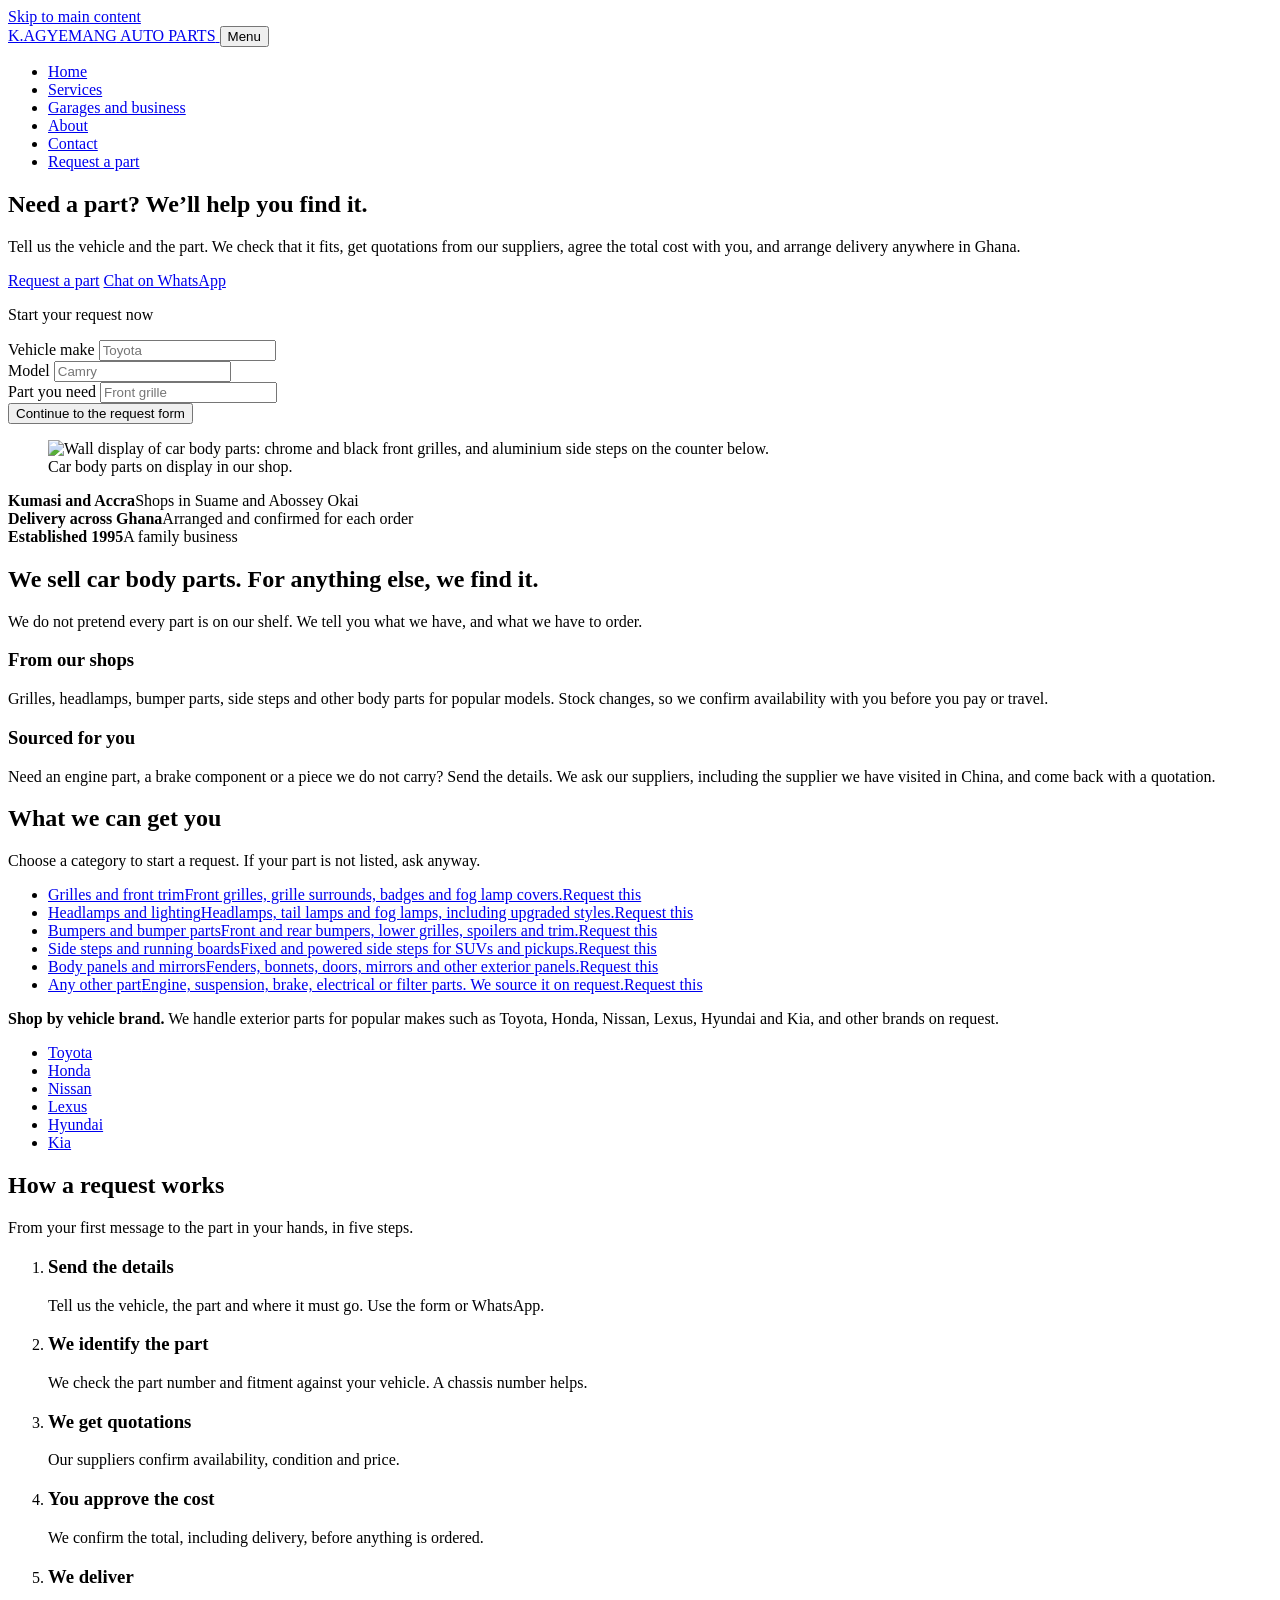
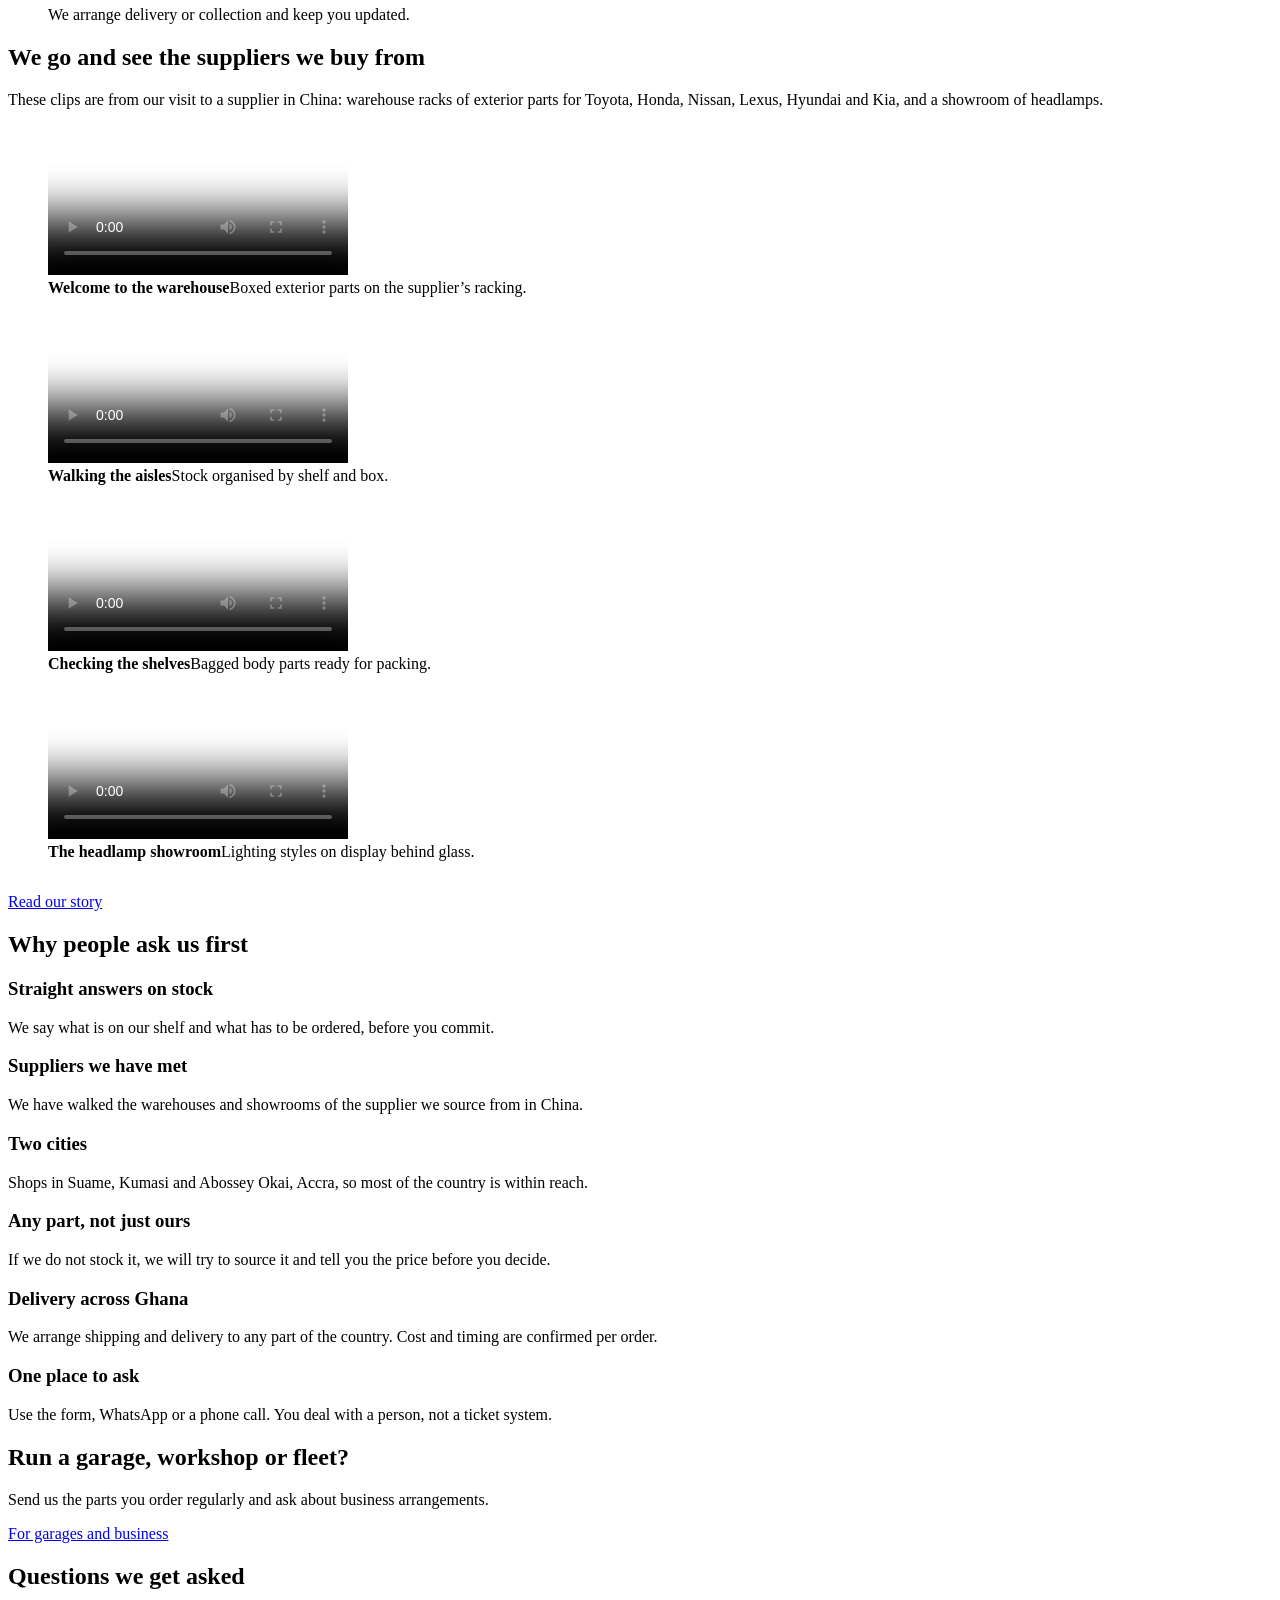
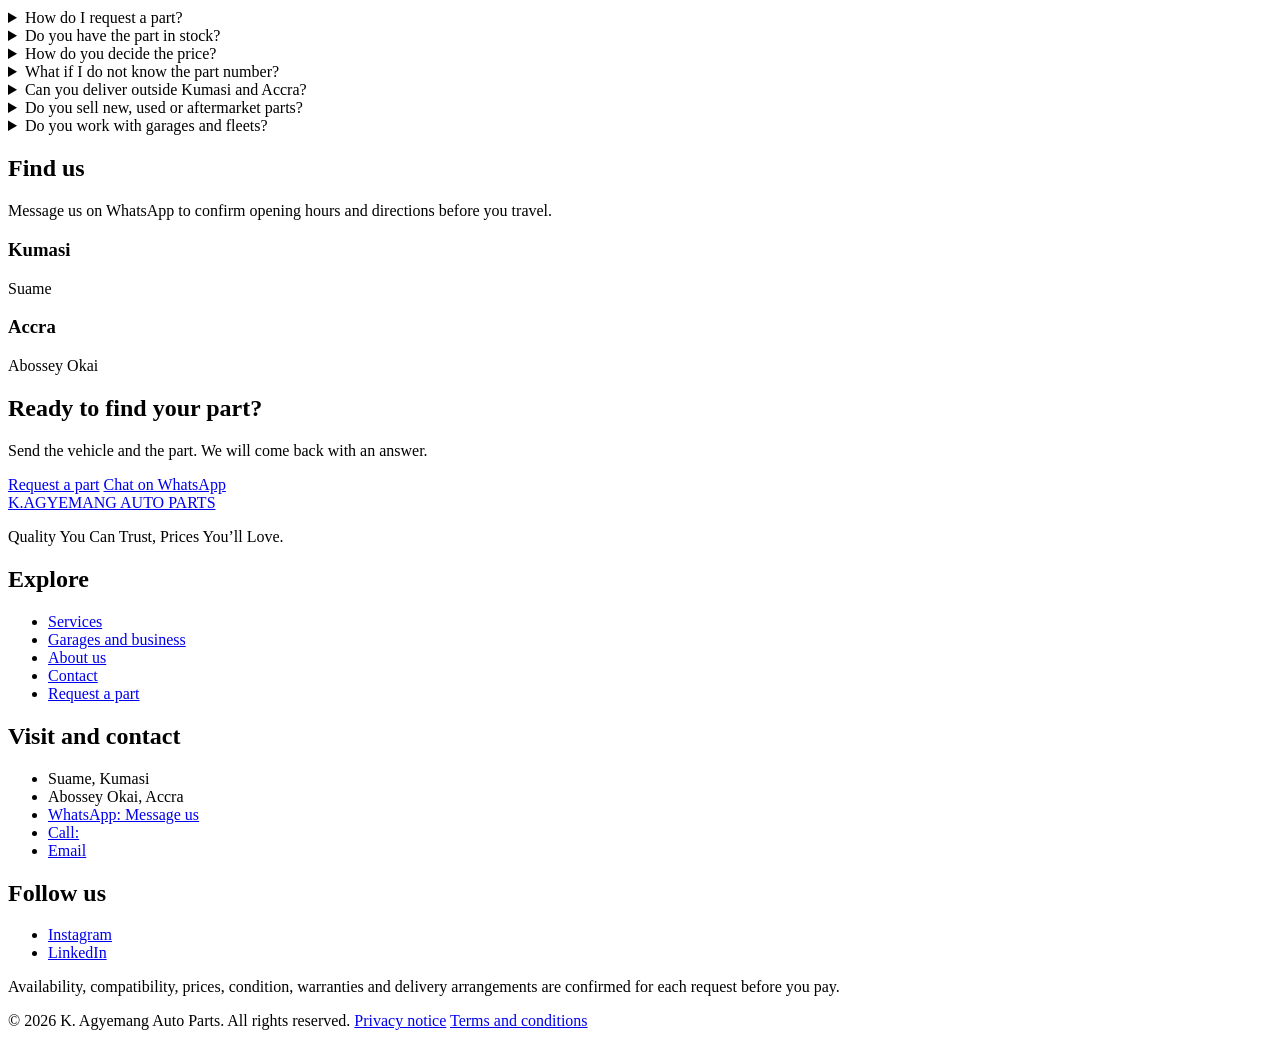
==== index.html @ fbd70027 "Add files via upload" ====
<!doctype html>
<html lang="en">
<head>
  <meta charset="utf-8">
  <meta name="viewport" content="width=device-width, initial-scale=1">
  <title>K. Agyemang Auto Parts | Car body parts and parts sourcing in Ghana</title>
  <meta name="description" content="Need a car part in Ghana? K. Agyemang Auto Parts sells car body parts in Kumasi and Accra and sources any other part on request, with delivery across Ghana.">
  <meta name="theme-color" content="#000000">
  <link rel="icon" href="assets/images/favicon.svg" type="image/svg+xml">

  <!-- Social sharing (Open Graph). After publishing, replace davidagyemang
       (or your own domain) in the two URLs below. See README.md. -->
  <meta property="og:type" content="website">
  <meta property="og:site_name" content="K. Agyemang Auto Parts">
  <meta property="og:title" content="K. Agyemang Auto Parts | Car body parts and parts sourcing in Ghana">
  <meta property="og:description" content="Need a car part in Ghana? K. Agyemang Auto Parts sells car body parts in Kumasi and Accra and sources any other part on request, with delivery across Ghana.">
  <meta property="og:image" content="https://davidagyemang.github.io/k-agyemang-auto-parts/assets/images/og-image.jpg">
  <meta property="og:url" content="https://davidagyemang.github.io/k-agyemang-auto-parts/index.html">
  <meta name="twitter:card" content="summary_large_image">

  <link rel="preload" href="assets/fonts/heros-cn-bold.woff" as="font" type="font/woff" crossorigin>
  <link rel="stylesheet" href="css/style.css">
  <script type="application/ld+json">
{
  "@context": "https://schema.org",
  "@type": "AutoPartsStore",
  "name": "K. Agyemang Auto Parts",
  "slogan": "Quality You Can Trust, Prices You\u2019ll Love.",
  "description": "Family-run car body parts business in Ghana that also sources other automotive parts on request.",
  "telephone": "+233535513355",
  "areaServed": {
    "@type": "Country",
    "name": "Ghana"
  },
  "location": [
    {
      "@type": "Place",
      "name": "Suame, Kumasi",
      "address": {
        "@type": "PostalAddress",
        "addressLocality": "Kumasi",
        "addressCountry": "GH"
      }
    },
    {
      "@type": "Place",
      "name": "Abossey Okai, Accra",
      "address": {
        "@type": "PostalAddress",
        "addressLocality": "Accra",
        "addressCountry": "GH"
      }
    }
  ],
  "sameAs": [
    "https://www.instagram.com/k.agyemangautoparts/"
  ]
}
  </script>
</head>
<body>
<a class="skip-link" href="#main">Skip to main content</a>
<header class="site-header">
  <div class="container header-inner">
    <a class="brand" href="index.html" aria-label="K. Agyemang Auto Parts, home">
      <span class="brand-name">K.AGYEMANG</span>
      <span class="brand-sub">AUTO PARTS</span>
    </a>
    <button class="nav-toggle" type="button" aria-expanded="false" aria-controls="site-nav">Menu</button>
    <nav class="site-nav" id="site-nav" aria-label="Main">
      <ul>
          <li><a href="index.html" aria-current="page">Home</a></li>
          <li><a href="services.html">Services</a></li>
          <li><a href="garages.html">Garages and business</a></li>
          <li><a href="about.html">About</a></li>
          <li><a href="contact.html">Contact</a></li>
          <li><a class="nav-cta" href="request.html">Request a part</a></li>
      </ul>
    </nav>
  </div>
</header>
<main id="main">
    <section class="hero" aria-labelledby="hero-title">
      <div class="container hero-grid">
        <div>
          <h1 id="hero-title">
            <span class="hero-line"><span>Need a part?</span></span>
            <span class="hero-line"><span>We&rsquo;ll help</span></span>
            <span class="hero-line"><span>you find it.</span></span>
          </h1>
          <p class="hero-lead">Tell us the vehicle and the part. We check that it fits, get quotations from our suppliers, agree the total cost with you, and arrange delivery anywhere in Ghana.</p>
          <div class="btn-row">
            <a class="btn btn--red" href="request.html">Request a part</a>
            <a class="btn btn--outline-light" data-wa href="contact.html">Chat on WhatsApp</a>
          </div>

          <form class="finder" id="finder-form" aria-labelledby="finder-title">
            <p class="finder-title" id="finder-title">Start your request now</p>
            <div class="finder-grid">
              <div class="field">
                <label for="f-make">Vehicle make</label>
                <input id="f-make" name="make" type="text" list="brands" placeholder="Toyota" autocomplete="off">
              </div>
              <div class="field">
                <label for="f-model">Model</label>
                <input id="f-model" name="model" type="text" placeholder="Camry" autocomplete="off">
              </div>
              <div class="field">
                <label for="f-part">Part you need</label>
                <input id="f-part" name="part" type="text" placeholder="Front grille" autocomplete="off">
              </div>
            </div>
            <datalist id="brands"><option value="Toyota"><option value="Honda"><option value="Nissan"><option value="Lexus"><option value="Hyundai"><option value="Kia"><option value="Mazda"><option value="Mitsubishi"><option value="Suzuki"><option value="Ford"><option value="Volkswagen"><option value="Mercedes-Benz"><option value="BMW"><option value="Peugeot"><option value="Isuzu"><option value="Land Rover"><option value="BYD"></datalist>
            <button class="btn btn--red" type="submit">Continue to the request form</button>
          </form>
        </div>

        <figure class="hero-photo">
          <img src="assets/images/showroom-body-parts.jpg" width="1100" height="1467" alt="Wall display of car body parts: chrome and black front grilles, and aluminium side steps on the counter below.">
          <figcaption>Car body parts on display in our shop.</figcaption>
        </figure>
      </div>
    </section>

    <section class="facts" aria-label="Key facts">
      <div class="container facts-grid">
        <div class="fact"><strong>Kumasi and Accra</strong><span>Shops in Suame and Abossey Okai</span></div>
        <div class="fact"><strong>Delivery across Ghana</strong><span>Arranged and confirmed for each order</span></div>
        <div class="fact"><strong>Established 1995</strong><span>A family business</span></div>
      </div>
    </section>

    <section class="section section--light" aria-labelledby="intro-title">
      <div class="container">
        <div class="section-head">
          <h2 id="intro-title">We sell car body parts. For anything else, we find it.</h2>
          <p>We do not pretend every part is on our shelf. We tell you what we have, and what we have to order.</p>
        </div>
        <div class="paths">
          <div class="path">
            <h3>From our shops</h3>
            <p>Grilles, headlamps, bumper parts, side steps and other body parts for popular models. Stock changes, so we confirm availability with you before you pay or travel.</p>
          </div>
          <div class="path path--sourced">
            <h3>Sourced for you</h3>
            <p>Need an engine part, a brake component or a piece we do not carry? Send the details. We ask our suppliers, including the supplier we have visited in China, and come back with a quotation.</p>
          </div>
        </div>
      </div>
    </section>

    <section class="section section--mist" aria-labelledby="parts-title">
      <div class="container">
        <div class="section-head">
          <h2 id="parts-title">What we can get you</h2>
          <p>Choose a category to start a request. If your part is not listed, ask anyway.</p>
        </div>
        <ul class="index">
          <li><a class="index-row" href="request.html?part=Grille#request-form"><span class="index-name">Grilles and front trim</span><span class="index-detail">Front grilles, grille surrounds, badges and fog lamp covers.</span><span class="index-action">Request this</span></a></li>
          <li><a class="index-row" href="request.html?part=Headlamp#request-form"><span class="index-name">Headlamps and lighting</span><span class="index-detail">Headlamps, tail lamps and fog lamps, including upgraded styles.</span><span class="index-action">Request this</span></a></li>
          <li><a class="index-row" href="request.html?part=Bumper#request-form"><span class="index-name">Bumpers and bumper parts</span><span class="index-detail">Front and rear bumpers, lower grilles, spoilers and trim.</span><span class="index-action">Request this</span></a></li>
          <li><a class="index-row" href="request.html?part=Side%20steps#request-form"><span class="index-name">Side steps and running boards</span><span class="index-detail">Fixed and powered side steps for SUVs and pickups.</span><span class="index-action">Request this</span></a></li>
          <li><a class="index-row" href="request.html?part=Body%20panel#request-form"><span class="index-name">Body panels and mirrors</span><span class="index-detail">Fenders, bonnets, doors, mirrors and other exterior panels.</span><span class="index-action">Request this</span></a></li>
          <li><a class="index-row" href="request.html?part=Other%20part#request-form"><span class="index-name">Any other part</span><span class="index-detail">Engine, suspension, brake, electrical or filter parts. We source it on request.</span><span class="index-action">Request this</span></a></li>
        </ul>
        <div class="brand-line">
          <p><strong>Shop by vehicle brand.</strong> We handle exterior parts for popular makes such as Toyota, Honda, Nissan, Lexus, Hyundai and Kia, and other brands on request.</p>
          <ul class="chip-list" aria-label="Vehicle brands">
          <li><a href="request.html?make=Toyota#request-form">Toyota</a></li>
          <li><a href="request.html?make=Honda#request-form">Honda</a></li>
          <li><a href="request.html?make=Nissan#request-form">Nissan</a></li>
          <li><a href="request.html?make=Lexus#request-form">Lexus</a></li>
          <li><a href="request.html?make=Hyundai#request-form">Hyundai</a></li>
          <li><a href="request.html?make=Kia#request-form">Kia</a></li>
          </ul>
        </div>
      </div>
    </section>

    <section class="section section--light" aria-labelledby="process-title">
      <div class="container">
        <div class="section-head">
          <h2 id="process-title">How a request works</h2>
          <p>From your first message to the part in your hands, in five steps.</p>
        </div>
        <ol class="steps">
          <li class="step"><h3>Send the details</h3><p>Tell us the vehicle, the part and where it must go. Use the form or WhatsApp.</p></li>
          <li class="step"><h3>We identify the part</h3><p>We check the part number and fitment against your vehicle. A chassis number helps.</p></li>
          <li class="step"><h3>We get quotations</h3><p>Our suppliers confirm availability, condition and price.</p></li>
          <li class="step"><h3>You approve the cost</h3><p>We confirm the total, including delivery, before anything is ordered.</p></li>
          <li class="step"><h3>We deliver</h3><p>We arrange delivery or collection and keep you updated.</p></li>
        </ol>
      </div>
    </section>

    <section class="section section--dark" aria-labelledby="visit-title">
      <div class="container">
        <div class="section-head">
          <h2 id="visit-title">We go and see the suppliers we buy from</h2>
          <p>These clips are from our visit to a supplier in China: warehouse racks of exterior parts for Toyota, Honda, Nissan, Lexus, Hyundai and Kia, and a showroom of headlamps.</p>
        </div>
        <div class="video-grid">
          <figure class="media-figure">
            <video controls preload="metadata" playsinline poster="assets/images/poster-supplier-visit-1.jpg">
              <source src="assets/video/supplier-visit-1.mp4" type="video/mp4">
              Your browser cannot play this video. <a href="assets/video/supplier-visit-1.mp4">Download it here.</a>
            </video>
            <figcaption><strong>Welcome to the warehouse</strong>Boxed exterior parts on the supplier&rsquo;s racking.</figcaption>
          </figure>
          <figure class="media-figure">
            <video controls preload="metadata" playsinline poster="assets/images/poster-supplier-visit-2.jpg">
              <source src="assets/video/supplier-visit-2.mp4" type="video/mp4">
              Your browser cannot play this video. <a href="assets/video/supplier-visit-2.mp4">Download it here.</a>
            </video>
            <figcaption><strong>Walking the aisles</strong>Stock organised by shelf and box.</figcaption>
          </figure>
          <figure class="media-figure">
            <video controls preload="metadata" playsinline poster="assets/images/poster-supplier-visit-3.jpg">
              <source src="assets/video/supplier-visit-3.mp4" type="video/mp4">
              Your browser cannot play this video. <a href="assets/video/supplier-visit-3.mp4">Download it here.</a>
            </video>
            <figcaption><strong>Checking the shelves</strong>Bagged body parts ready for packing.</figcaption>
          </figure>
          <figure class="media-figure">
            <video controls preload="metadata" playsinline poster="assets/images/poster-supplier-visit-4.jpg">
              <source src="assets/video/supplier-visit-4.mp4" type="video/mp4">
              Your browser cannot play this video. <a href="assets/video/supplier-visit-4.mp4">Download it here.</a>
            </video>
            <figcaption><strong>The headlamp showroom</strong>Lighting styles on display behind glass.</figcaption>
          </figure>
        </div>
        <p style="margin-top:2rem"><a class="btn btn--outline-light" href="about.html">Read our story</a></p>
      </div>
    </section>

    <section class="section section--light" aria-labelledby="why-title">
      <div class="container">
        <div class="section-head">
          <h2 id="why-title">Why people ask us first</h2>
        </div>
        <div class="benefits">
          <div class="benefit"><h3>Straight answers on stock</h3><p>We say what is on our shelf and what has to be ordered, before you commit.</p></div>
          <div class="benefit"><h3>Suppliers we have met</h3><p>We have walked the warehouses and showrooms of the supplier we source from in China.</p></div>
          <div class="benefit"><h3>Two cities</h3><p>Shops in Suame, Kumasi and Abossey Okai, Accra, so most of the country is within reach.</p></div>
          <div class="benefit"><h3>Any part, not just ours</h3><p>If we do not stock it, we will try to source it and tell you the price before you decide.</p></div>
          <div class="benefit"><h3>Delivery across Ghana</h3><p>We arrange shipping and delivery to any part of the country. Cost and timing are confirmed per order.</p></div>
          <div class="benefit"><h3>One place to ask</h3><p>Use the form, WhatsApp or a phone call. You deal with a person, not a ticket system.</p></div>
        </div>
      </div>
    </section>

    <section class="band" aria-labelledby="biz-title">
      <div class="container band-inner">
        <div>
          <h2 id="biz-title">Run a garage, workshop or fleet?</h2>
          <p>Send us the parts you order regularly and ask about business arrangements.</p>
        </div>
        <div class="btn-row">
          <a class="btn btn--dark" href="garages.html">For garages and business</a>
        </div>
      </div>
    </section>

    <section class="section section--light" aria-labelledby="faq-title">
      <div class="container">
        <div class="section-head">
          <h2 id="faq-title">Questions we get asked</h2>
        </div>
        <div class="faq">
          <details>
            <summary>How do I request a part?</summary>
            <p>Fill in the <a href="request.html">request form</a> and we open WhatsApp for you with your details filled in. You can also message or call us directly. Photos of the part and your vehicle help a lot.</p>
          </details>
          <details>
            <summary>Do you have the part in stock?</summary>
            <p>Some body parts are on display in our shops. Stock changes, so we confirm availability for your request. If we do not have it, we ask our suppliers and tell you how long it will take.</p>
          </details>
          <details>
            <summary>How do you decide the price?</summary>
            <p>We get a quotation from the supplier, add our costs and delivery, and tell you the total. The price, the condition of the part and any warranty are confirmed with you before you pay.</p>
          </details>
          <details>
            <summary>What if I do not know the part number?</summary>
            <p>That is common. Send photos of the old part and your vehicle, and the chassis number if you have it. We will work out the part and check that it fits.</p>
          </details>
          <details>
            <summary>Can you deliver outside Kumasi and Accra?</summary>
            <p>Yes. We arrange shipping and delivery to all parts of Ghana. Cost and timing depend on the part and the location, and we confirm them for each order.</p>
          </details>
          <details>
            <summary>Do you sell new, used or aftermarket parts?</summary>
            <p>It depends on the part and the supplier. Tell us what you prefer on the request form. We will say clearly what each quotation is, so you can compare.</p>
          </details>
          <details>
            <summary>Do you work with garages and fleets?</summary>
            <p>Yes. See <a href="garages.html">garages and business customers</a> to send a regular parts list and ask about arrangements.</p>
          </details>
        </div>
      </div>
    </section>

    <section class="section section--mist" aria-labelledby="loc-title">
      <div class="container">
        <div class="section-head">
          <h2 id="loc-title">Find us</h2>
          <p>Message us on WhatsApp to confirm opening hours and directions before you travel.</p>
        </div>
        <div class="paths">
          <div class="path"><h3>Kumasi</h3><p>Suame</p></div>
          <div class="path path--sourced"><h3>Accra</h3><p>Abossey Okai</p></div>
        </div>
      </div>
    </section>

    <section class="band" aria-labelledby="band-title">
      <div class="container band-inner">
        <div>
          <h2 id="band-title">Ready to find your part?</h2>
          <p>Send the vehicle and the part. We will come back with an answer.</p>
        </div>
        <div class="btn-row">
          <a class="btn btn--dark" href="request.html">Request a part</a>
          <a class="btn btn--outline-light" data-wa href="contact.html">Chat on WhatsApp</a>
        </div>
      </div>
    </section>
</main>
<footer class="site-footer">
  <div class="container">
    <div class="footer-grid">
      <div>
        <a class="brand" href="index.html" aria-label="K. Agyemang Auto Parts, home">
          <span class="brand-name">K.AGYEMANG</span>
          <span class="brand-sub">AUTO PARTS</span>
        </a>
        <p class="footer-tagline">Quality You Can Trust, Prices You&rsquo;ll Love.</p>
      </div>
      <div>
        <h2>Explore</h2>
        <ul>
          <li><a href="services.html">Services</a></li>
          <li><a href="garages.html">Garages and business</a></li>
          <li><a href="about.html">About us</a></li>
          <li><a href="contact.html">Contact</a></li>
          <li><a href="request.html">Request a part</a></li>
        </ul>
      </div>
      <div>
        <h2>Visit and contact</h2>
        <ul>
          <li>Suame, Kumasi</li>
          <li>Abossey Okai, Accra</li>
          <li><a data-wa href="contact.html">WhatsApp: <span data-text="whatsappDisplay">Message us</span></a></li>
          <li><a data-tel href="contact.html">Call: <span data-text="phoneDisplay"></span></a></li>
          <li data-requires="email"><a data-email data-fill href="contact.html">Email</a></li>
        </ul>
      </div>
      <div>
        <h2>Follow us</h2>
        <ul>
          <li><a data-social="instagram" href="contact.html">Instagram</a></li>
          <li><a data-social="linkedin" href="contact.html">LinkedIn</a></li>
        </ul>
      </div>
    </div>
    <div class="footer-base">
      <p>Availability, compatibility, prices, condition, warranties and delivery arrangements are confirmed for each request before you pay.</p>
      <div class="footer-legal">
        <span>&copy; <span data-year>2026</span> K. Agyemang Auto Parts. All rights reserved.</span>
        <a href="privacy.html">Privacy notice</a>
        <a href="terms.html">Terms and conditions</a>
      </div>
    </div>
  </div>
</footer>
<script src="js/config.js"></script>
<script src="js/main.js"></script>
</body>
</html>
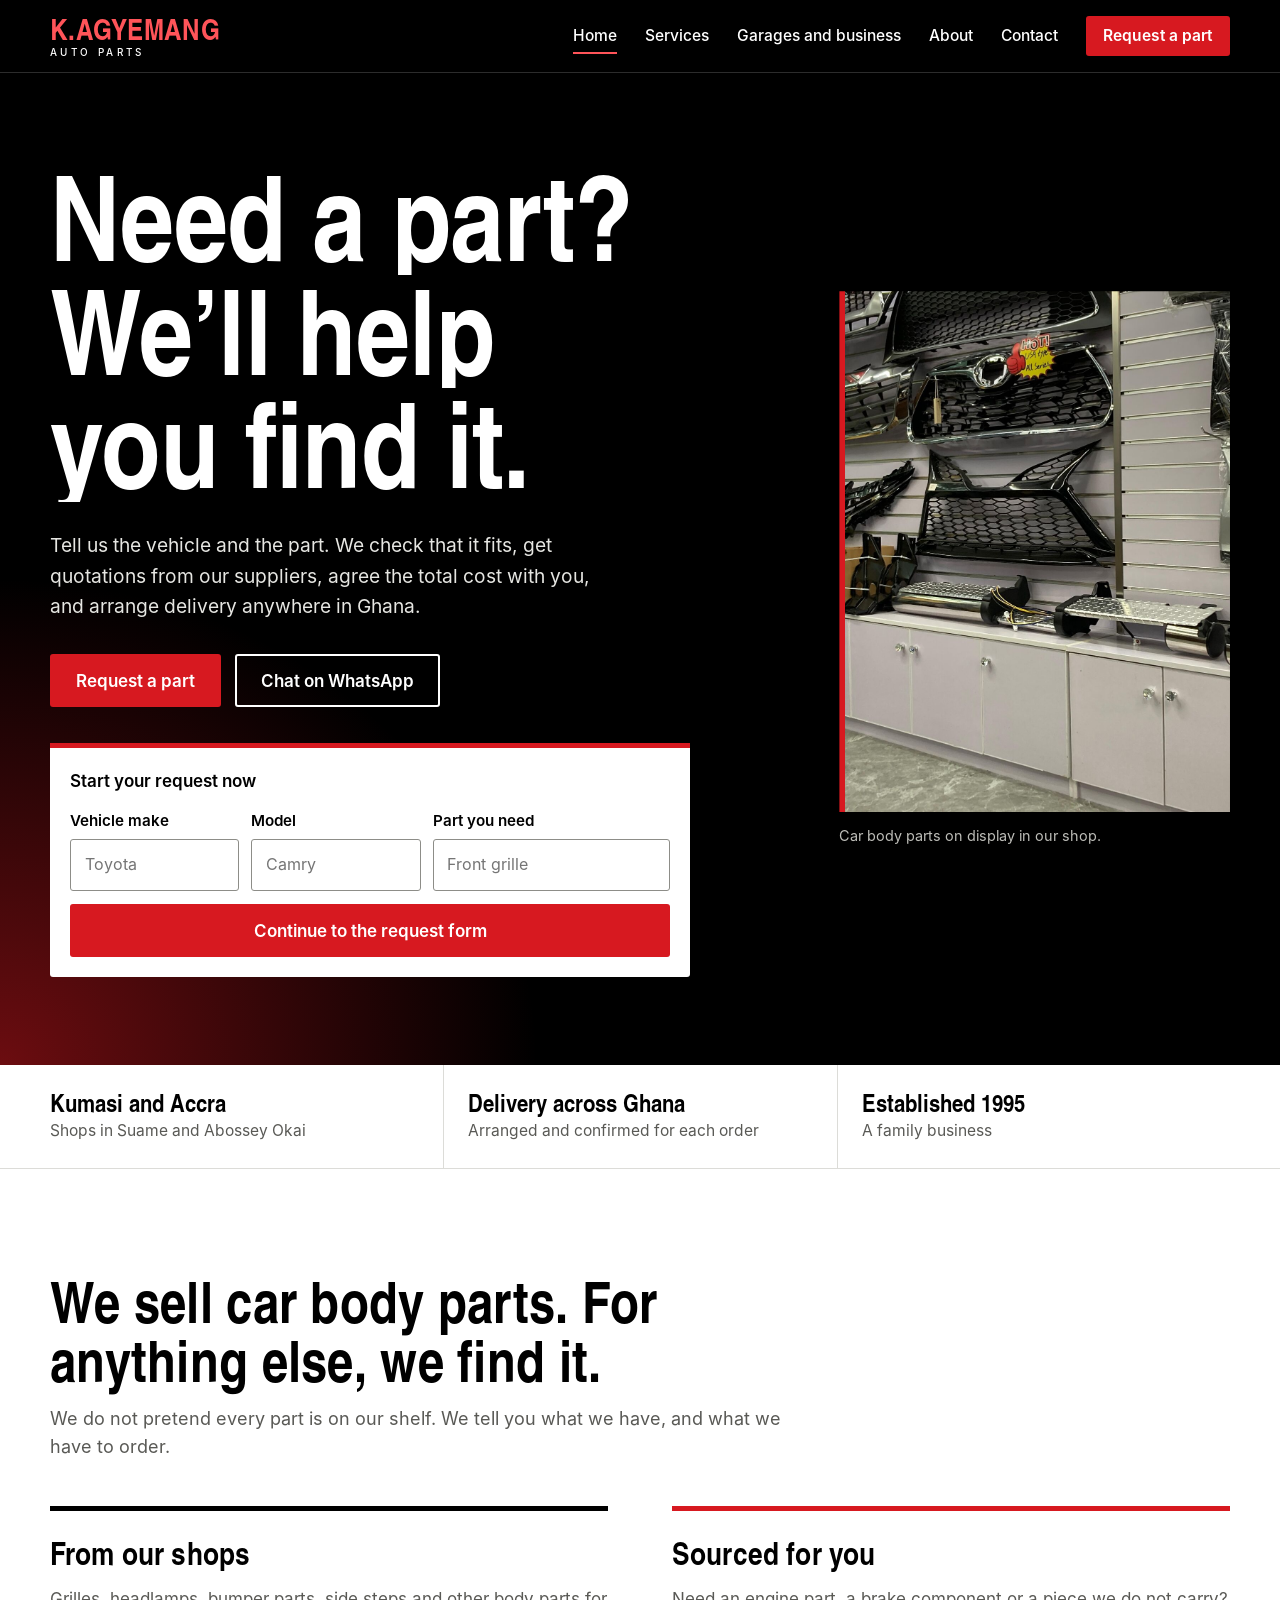
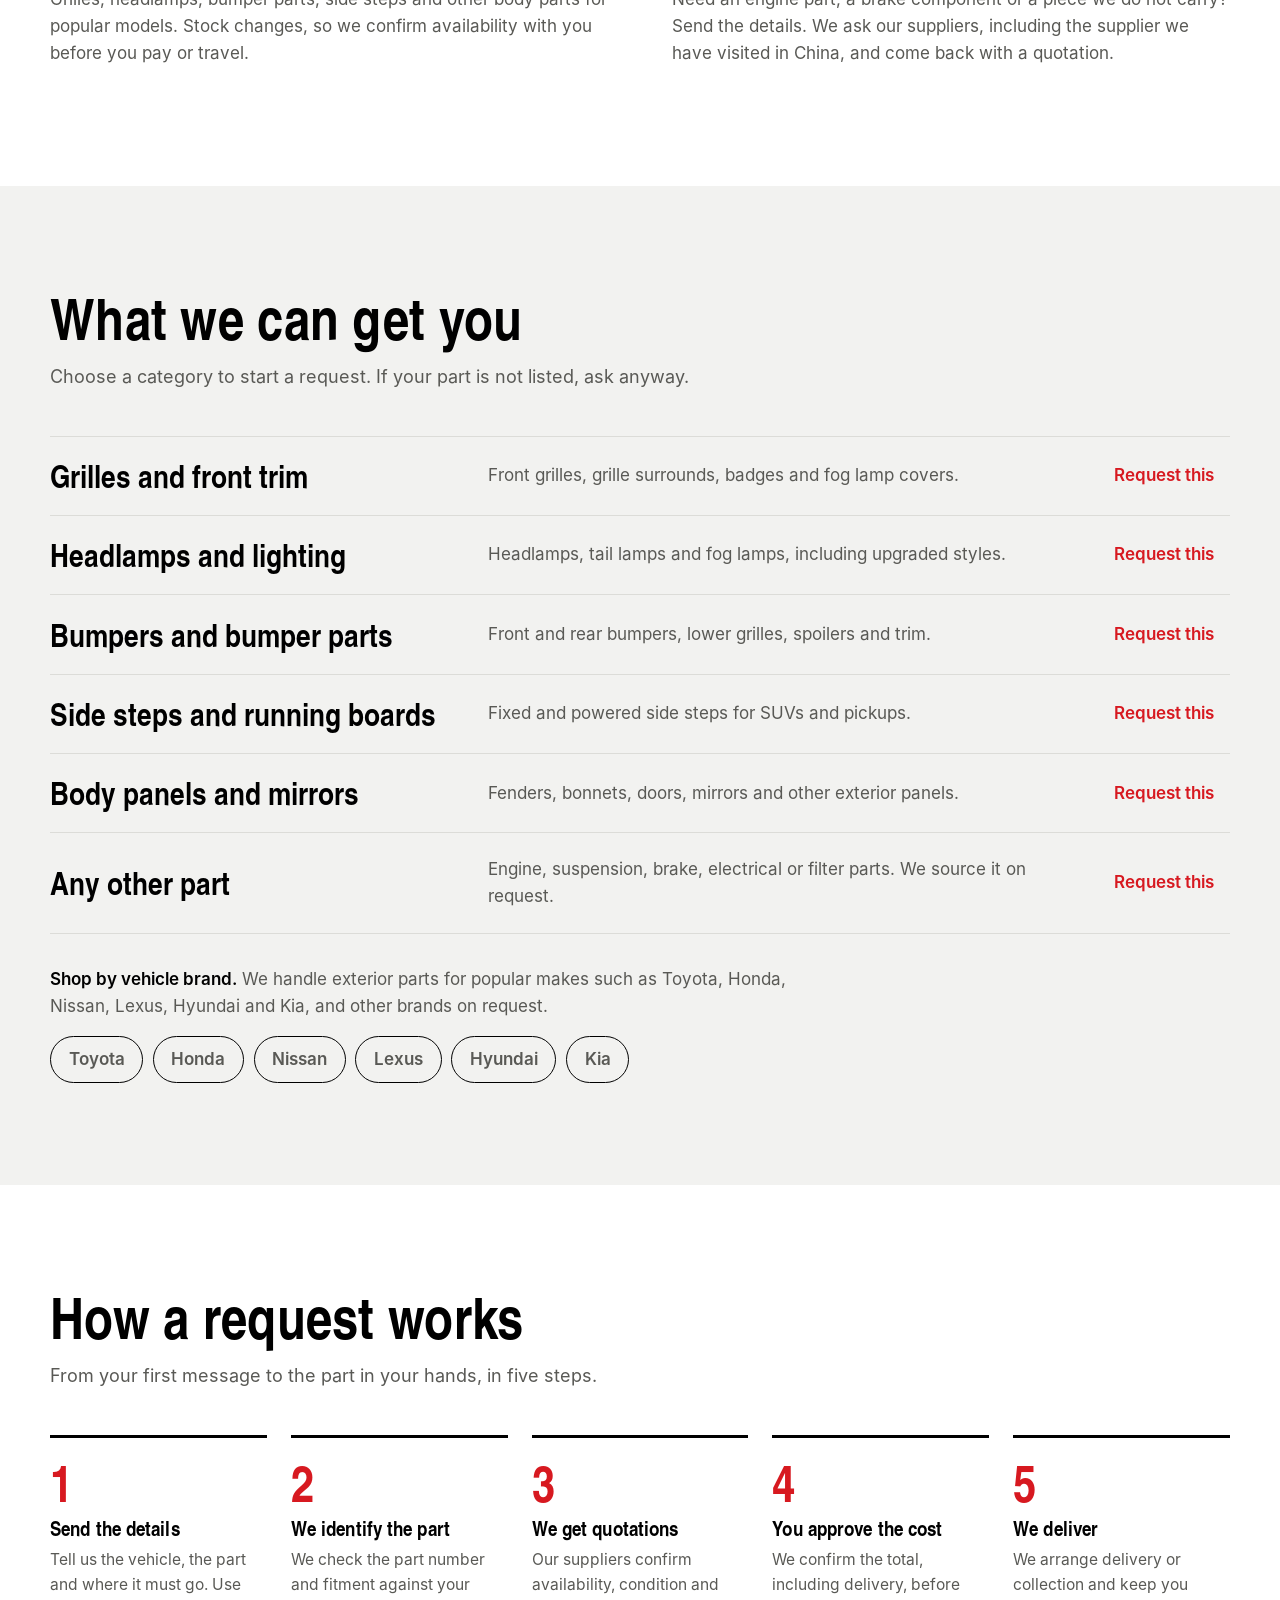
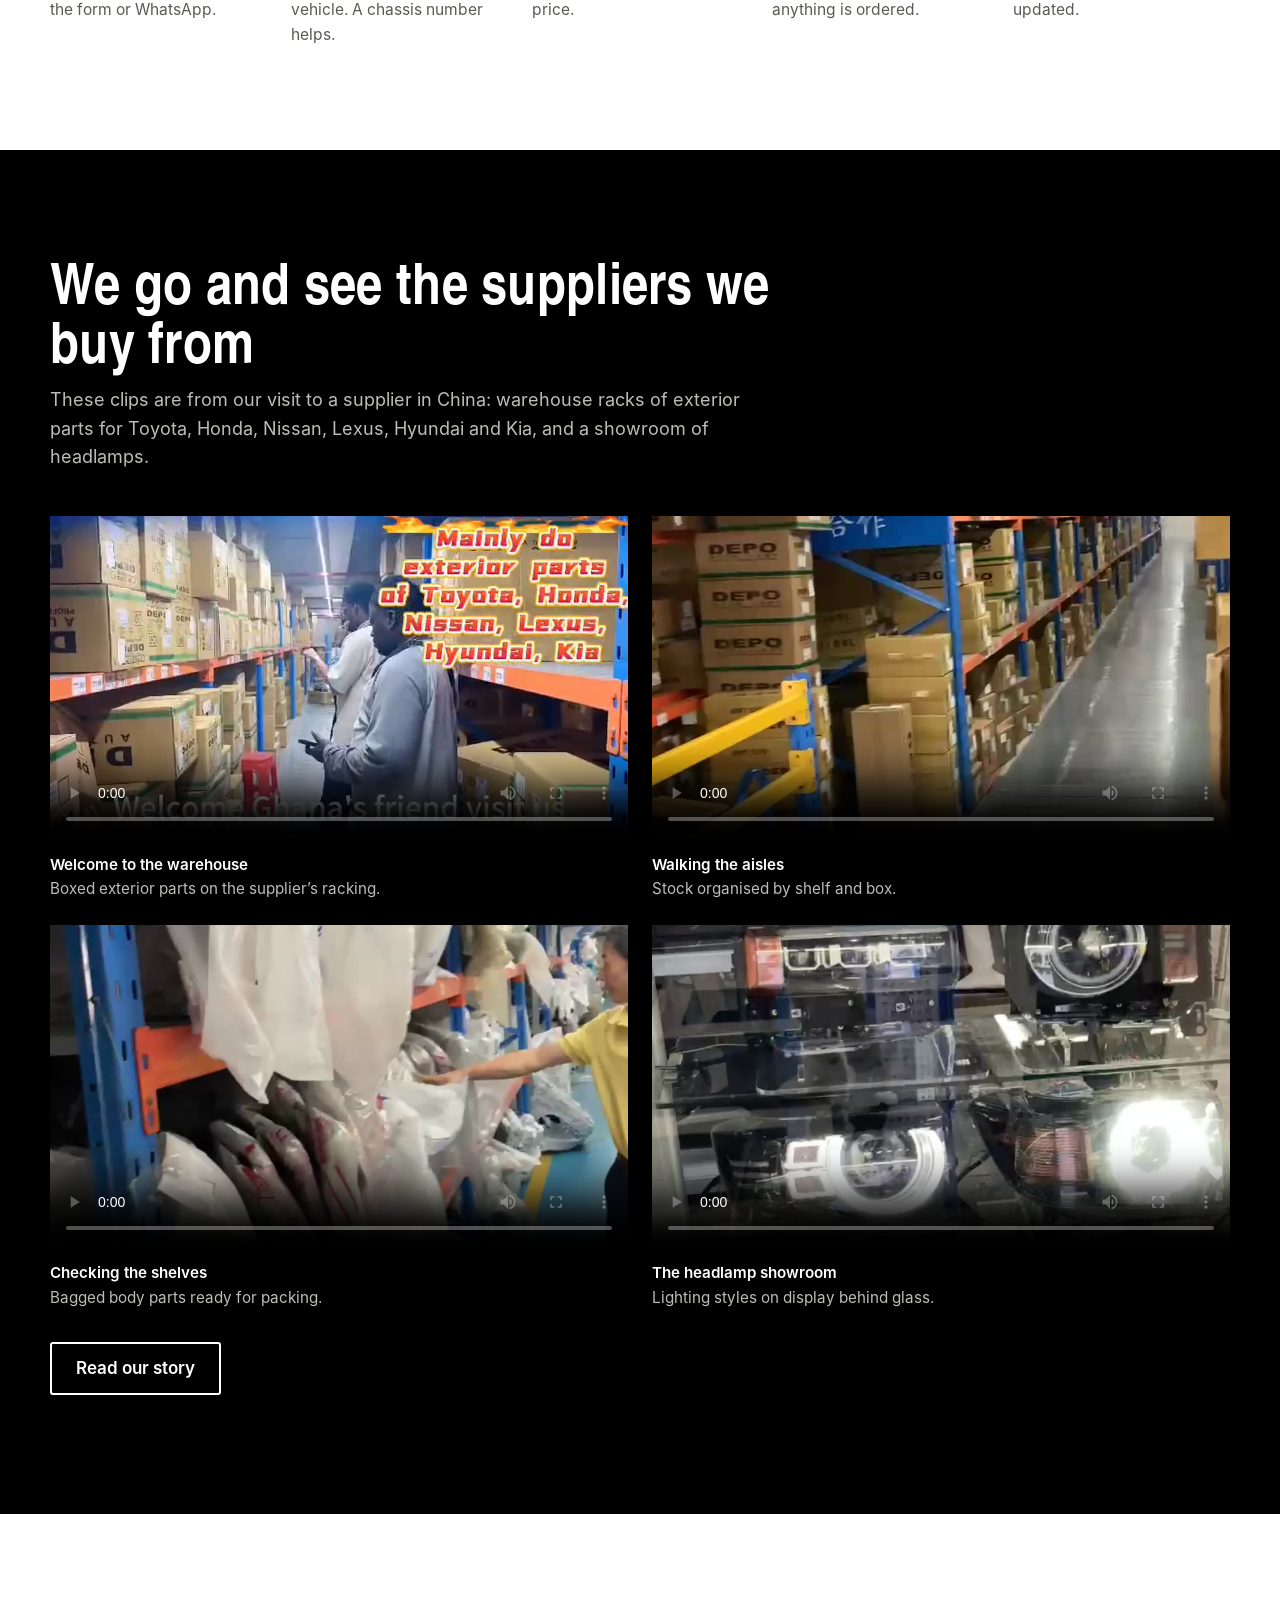
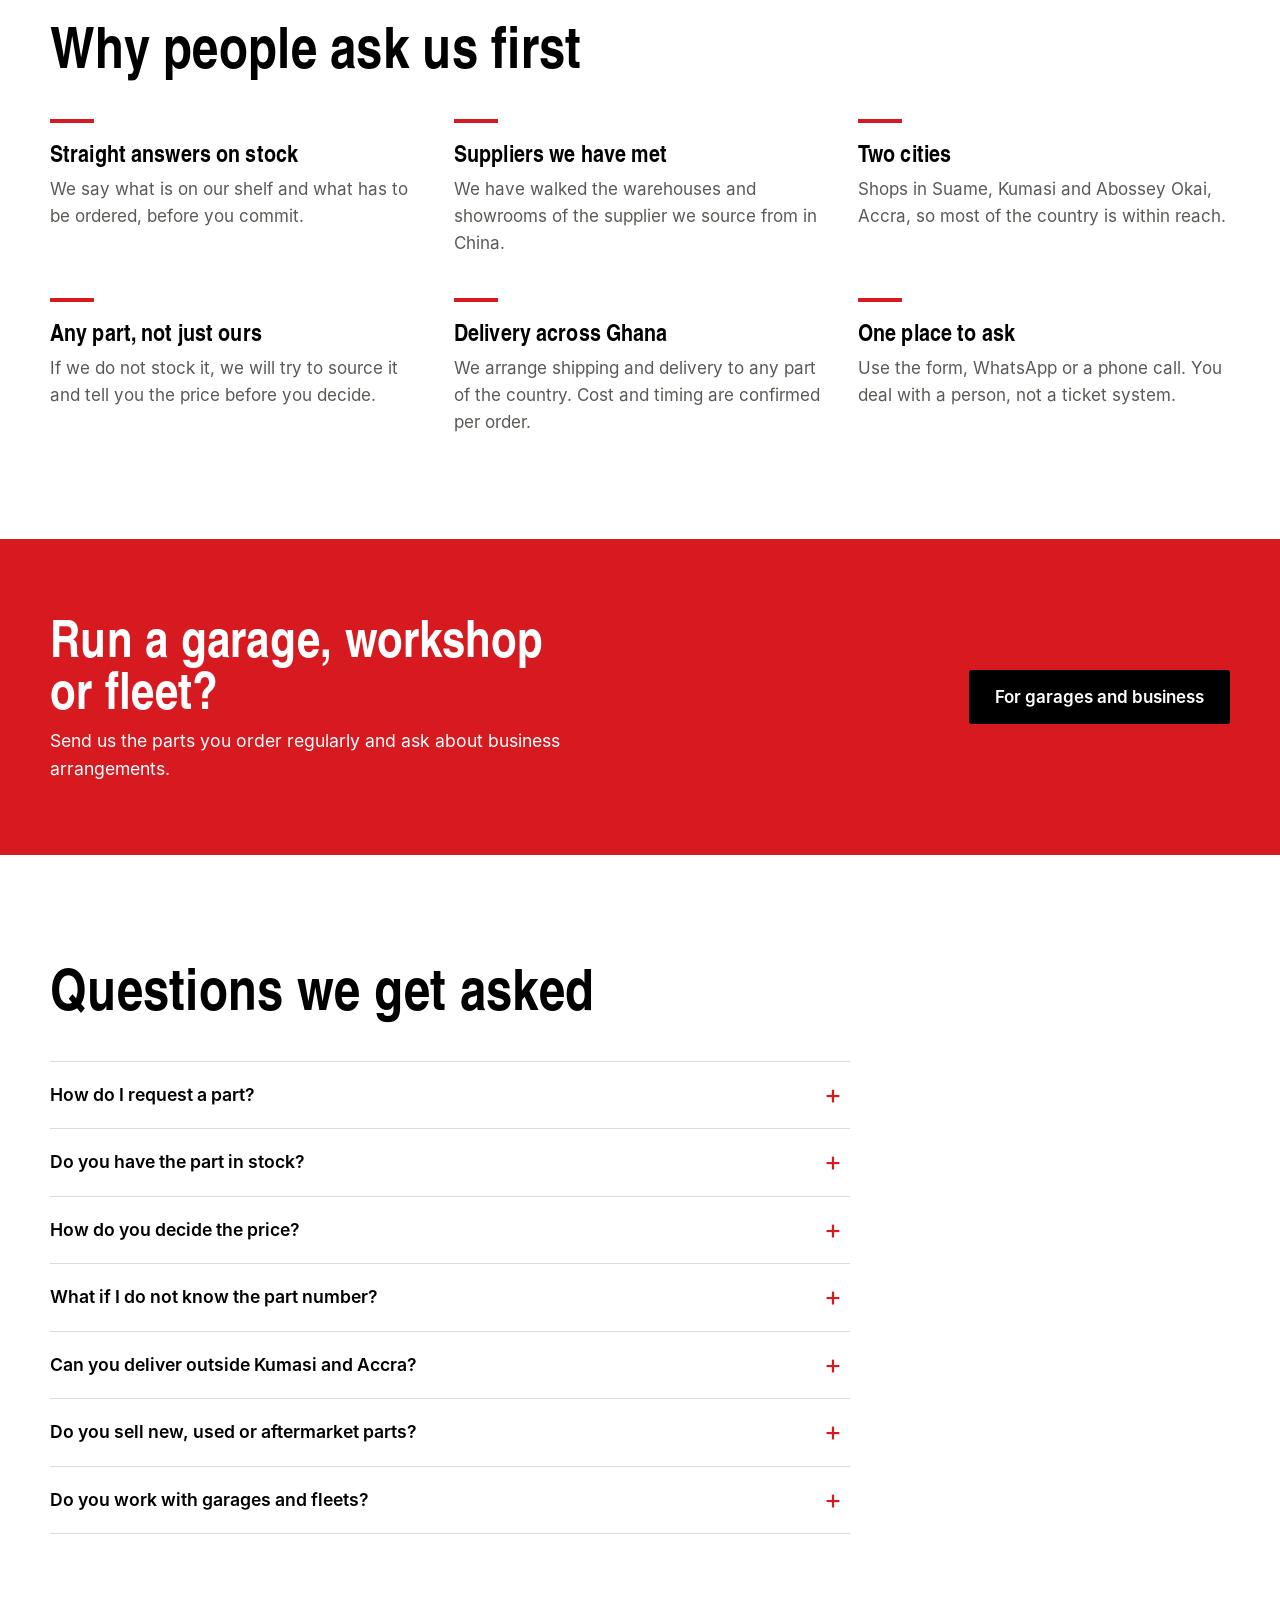
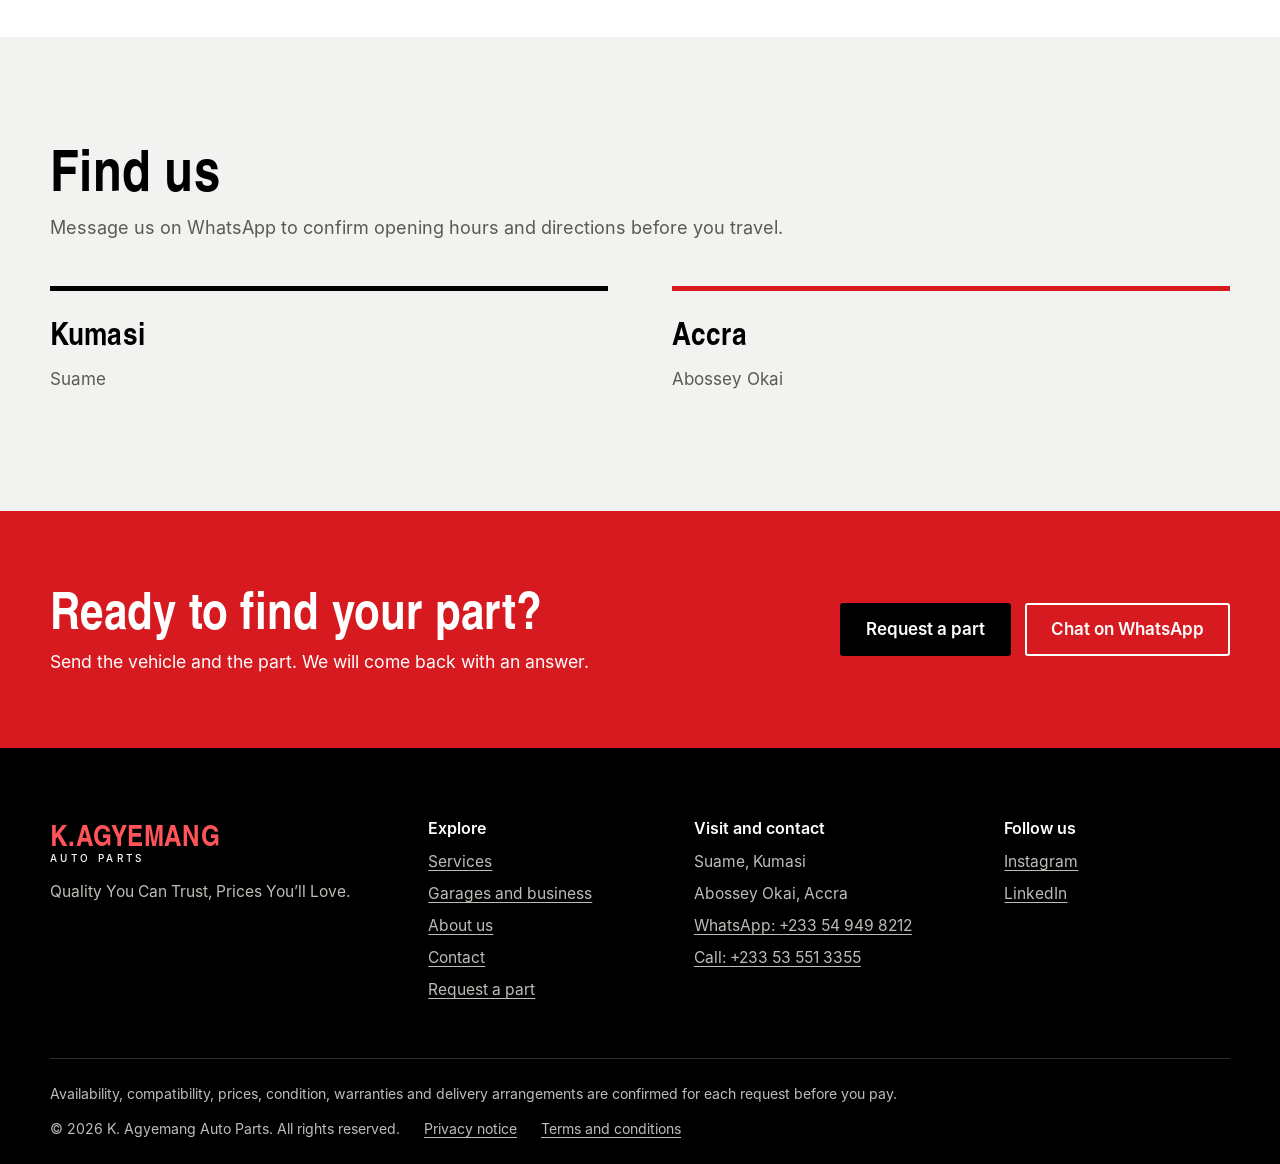
==== commit f04406bd: "Add files via upload" ====
--- a/index.html
+++ b/index.html
@@ -6,7 +6,7 @@
   <title>K. Agyemang Auto Parts | Car body parts and parts sourcing in Ghana</title>
   <meta name="description" content="Need a car part in Ghana? K. Agyemang Auto Parts sells car body parts in Kumasi and Accra and sources any other part on request, with delivery across Ghana.">
   <meta name="theme-color" content="#000000">
-  <link rel="icon" href="assets/images/favicon.svg" type="image/svg+xml">
+  <link rel="icon" href="favicon.svg" type="image/svg+xml">
 
   <!-- Social sharing (Open Graph). After publishing, replace davidagyemang
        (or your own domain) in the two URLs below. See README.md. -->
@@ -14,12 +14,12 @@
   <meta property="og:site_name" content="K. Agyemang Auto Parts">
   <meta property="og:title" content="K. Agyemang Auto Parts | Car body parts and parts sourcing in Ghana">
   <meta property="og:description" content="Need a car part in Ghana? K. Agyemang Auto Parts sells car body parts in Kumasi and Accra and sources any other part on request, with delivery across Ghana.">
-  <meta property="og:image" content="https://davidagyemang.github.io/k-agyemang-auto-parts/assets/images/og-image.jpg">
+  <meta property="og:image" content="https://davidagyemang.github.io/k-agyemang-auto-parts/og-image.jpg">
   <meta property="og:url" content="https://davidagyemang.github.io/k-agyemang-auto-parts/index.html">
   <meta name="twitter:card" content="summary_large_image">
 
-  <link rel="preload" href="assets/fonts/heros-cn-bold.woff" as="font" type="font/woff" crossorigin>
-  <link rel="stylesheet" href="css/style.css">
+  <link rel="preload" href="heros-cn-bold.woff" as="font" type="font/woff" crossorigin>
+  <link rel="stylesheet" href="style.css">
   <script type="application/ld+json">
 {
   "@context": "https://schema.org",
@@ -116,7 +116,7 @@
         </div>
 
         <figure class="hero-photo">
-          <img src="assets/images/showroom-body-parts.jpg" width="1100" height="1467" alt="Wall display of car body parts: chrome and black front grilles, and aluminium side steps on the counter below.">
+          <img src="showroom-body-parts.jpg" width="1100" height="1467" alt="Wall display of car body parts: chrome and black front grilles, and aluminium side steps on the counter below.">
           <figcaption>Car body parts on display in our shop.</figcaption>
         </figure>
       </div>
@@ -201,30 +201,30 @@
         </div>
         <div class="video-grid">
           <figure class="media-figure">
-            <video controls preload="metadata" playsinline poster="assets/images/poster-supplier-visit-1.jpg">
-              <source src="assets/video/supplier-visit-1.mp4" type="video/mp4">
-              Your browser cannot play this video. <a href="assets/video/supplier-visit-1.mp4">Download it here.</a>
+            <video controls preload="metadata" playsinline poster="poster-supplier-visit-1.jpg">
+              <source src="supplier-visit-1.mp4" type="video/mp4">
+              Your browser cannot play this video. <a href="supplier-visit-1.mp4">Download it here.</a>
             </video>
             <figcaption><strong>Welcome to the warehouse</strong>Boxed exterior parts on the supplier&rsquo;s racking.</figcaption>
           </figure>
           <figure class="media-figure">
-            <video controls preload="metadata" playsinline poster="assets/images/poster-supplier-visit-2.jpg">
-              <source src="assets/video/supplier-visit-2.mp4" type="video/mp4">
-              Your browser cannot play this video. <a href="assets/video/supplier-visit-2.mp4">Download it here.</a>
+            <video controls preload="metadata" playsinline poster="poster-supplier-visit-2.jpg">
+              <source src="supplier-visit-2.mp4" type="video/mp4">
+              Your browser cannot play this video. <a href="supplier-visit-2.mp4">Download it here.</a>
             </video>
             <figcaption><strong>Walking the aisles</strong>Stock organised by shelf and box.</figcaption>
           </figure>
           <figure class="media-figure">
-            <video controls preload="metadata" playsinline poster="assets/images/poster-supplier-visit-3.jpg">
-              <source src="assets/video/supplier-visit-3.mp4" type="video/mp4">
-              Your browser cannot play this video. <a href="assets/video/supplier-visit-3.mp4">Download it here.</a>
+            <video controls preload="metadata" playsinline poster="poster-supplier-visit-3.jpg">
+              <source src="supplier-visit-3.mp4" type="video/mp4">
+              Your browser cannot play this video. <a href="supplier-visit-3.mp4">Download it here.</a>
             </video>
             <figcaption><strong>Checking the shelves</strong>Bagged body parts ready for packing.</figcaption>
           </figure>
           <figure class="media-figure">
-            <video controls preload="metadata" playsinline poster="assets/images/poster-supplier-visit-4.jpg">
-              <source src="assets/video/supplier-visit-4.mp4" type="video/mp4">
-              Your browser cannot play this video. <a href="assets/video/supplier-visit-4.mp4">Download it here.</a>
+            <video controls preload="metadata" playsinline poster="poster-supplier-visit-4.jpg">
+              <source src="supplier-visit-4.mp4" type="video/mp4">
+              Your browser cannot play this video. <a href="supplier-visit-4.mp4">Download it here.</a>
             </video>
             <figcaption><strong>The headlamp showroom</strong>Lighting styles on display behind glass.</figcaption>
           </figure>
@@ -373,7 +373,7 @@
     </div>
   </div>
 </footer>
-<script src="js/config.js"></script>
-<script src="js/main.js"></script>
+<script src="config.js"></script>
+<script src="main.js"></script>
 </body>
 </html>
--- a/style.css
+++ b/style.css
@@ -0,0 +1,1239 @@
+/* ==========================================================================
+   K. Agyemang Auto Parts: main stylesheet
+   Structure:
+     1. Fonts and design tokens (colours, type, spacing). Change the look here.
+     2. Base styles
+     3. Layout helpers
+     4. Header and navigation
+     5. Buttons
+     6. Home page sections
+     7. Interior pages
+     8. Forms
+     9. FAQ, footer, utilities
+    10. Responsive rules and reduced motion
+   ========================================================================== */
+
+/* 1. Fonts and tokens ---------------------------------------------------- */
+/* Fonts are stored in the main folder so no visitor data goes to a third party.
+   Inter: SIL Open Font License. TeX Gyre Heros Cn: GUST Font License. */
+@font-face {
+  font-family: "Inter";
+  src: url("inter-400.woff") format("woff");
+  font-weight: 400;
+  font-display: swap;
+}
+@font-face {
+  font-family: "Inter";
+  src: url("inter-500.woff") format("woff");
+  font-weight: 500;
+  font-display: swap;
+}
+@font-face {
+  font-family: "Inter";
+  src: url("inter-600.woff") format("woff");
+  font-weight: 600;
+  font-display: swap;
+}
+@font-face {
+  font-family: "Heros Cn";
+  src: url("heros-cn-bold.woff") format("woff");
+  font-weight: 700;
+  font-display: swap;
+}
+
+:root {
+  --ink: #000000;
+  --ink-soft: #151515;
+  --paper: #ffffff;
+  --mist: #f2f2f0;
+  --line: #dcdcd8;
+  --line-dark: #2c2c2c;
+  --red: #d71920;
+  --red-hover: #b3141a;
+  --red-deep: #8f0d12;
+  --red-on-dark: #ff5459;
+  --muted: #595955;
+  --muted-on-dark: #bdbdb8;
+
+  --font-display: "Heros Cn", "Arial Narrow", "Helvetica Neue", Arial, sans-serif;
+  --font-body: "Inter", system-ui, -apple-system, "Segoe UI", Roboto, Arial, sans-serif;
+
+  --gutter: clamp(1.25rem, 4vw, 2.5rem);
+  --section-space: clamp(3.5rem, 8vw, 6.5rem);
+  --radius: 3px;
+  --max-width: 1180px;
+}
+
+/* 2. Base ----------------------------------------------------------------- */
+*,
+*::before,
+*::after {
+  box-sizing: border-box;
+}
+
+html {
+  scroll-behavior: smooth;
+  -webkit-text-size-adjust: 100%;
+}
+
+body {
+  margin: 0;
+  font-family: var(--font-body);
+  font-size: 1.0625rem;
+  line-height: 1.6;
+  color: var(--ink);
+  background: var(--paper);
+}
+
+img,
+video {
+  display: block;
+  max-width: 100%;
+  height: auto;
+}
+
+h1,
+h2,
+h3 {
+  margin: 0;
+  font-family: var(--font-display);
+  font-weight: 700;
+  line-height: 1.02;
+  letter-spacing: 0.005em;
+}
+
+h2 {
+  font-size: clamp(2.2rem, 5vw, 3.6rem);
+}
+
+h3 {
+  font-size: 1.5rem;
+  line-height: 1.15;
+}
+
+p {
+  margin: 0 0 1rem;
+}
+
+a {
+  color: inherit;
+}
+
+:focus-visible {
+  outline: 3px solid var(--red-on-dark);
+  outline-offset: 3px;
+}
+
+.section--light :focus-visible,
+.section--mist :focus-visible,
+.form-slip :focus-visible {
+  outline-color: var(--red);
+}
+
+.skip-link {
+  position: absolute;
+  left: 1rem;
+  top: -4rem;
+  z-index: 100;
+  padding: 0.75rem 1rem;
+  background: var(--red);
+  color: #fff;
+  font-weight: 600;
+}
+.skip-link:focus {
+  top: 1rem;
+}
+
+/* 3. Layout helpers ------------------------------------------------------- */
+.container {
+  width: min(var(--max-width), 100% - 2 * var(--gutter));
+  margin-inline: auto;
+}
+
+.section {
+  padding-block: var(--section-space);
+}
+.section--light {
+  background: var(--paper);
+}
+.section--mist {
+  background: var(--mist);
+}
+.section--dark {
+  background: var(--ink);
+  color: #fff;
+}
+.section--dark .muted {
+  color: var(--muted-on-dark);
+}
+
+.section-head {
+  max-width: 46rem;
+  margin-bottom: 2.75rem;
+}
+.section-head p {
+  margin-top: 1rem;
+  font-size: 1.125rem;
+  color: var(--muted);
+}
+.section--dark .section-head p {
+  color: var(--muted-on-dark);
+}
+
+.muted {
+  color: var(--muted);
+}
+
+.visually-hidden {
+  position: absolute;
+  width: 1px;
+  height: 1px;
+  overflow: hidden;
+  clip: rect(0 0 0 0);
+  white-space: nowrap;
+}
+
+/* 4. Header and navigation ------------------------------------------------ */
+.site-header {
+  position: sticky;
+  top: 0;
+  z-index: 50;
+  background: var(--ink);
+  border-bottom: 1px solid var(--line-dark);
+}
+
+.header-inner {
+  display: flex;
+  align-items: center;
+  justify-content: space-between;
+  gap: 1.5rem;
+  min-height: 4.5rem;
+}
+
+.brand {
+  display: inline-flex;
+  flex-direction: column;
+  text-decoration: none;
+  line-height: 1;
+}
+.brand-name {
+  font-family: var(--font-display);
+  font-weight: 700;
+  font-size: 1.85rem;
+  letter-spacing: 0.01em;
+  color: var(--red-on-dark);
+}
+.brand-sub {
+  margin-top: 0.3rem;
+  font-size: 0.62rem;
+  font-weight: 500;
+  letter-spacing: 0.34em;
+  color: #fff;
+}
+
+.nav-toggle {
+  display: none;
+  padding: 0.6rem 0.9rem;
+  border: 1.5px solid #fff;
+  border-radius: var(--radius);
+  background: transparent;
+  color: #fff;
+  font: inherit;
+  font-weight: 600;
+  cursor: pointer;
+}
+
+.site-nav ul {
+  display: flex;
+  align-items: center;
+  gap: 1.75rem;
+  margin: 0;
+  padding: 0;
+  list-style: none;
+}
+.site-nav a {
+  color: #fff;
+  text-decoration: none;
+  font-weight: 500;
+  font-size: 0.97rem;
+  padding-block: 0.4rem;
+  border-bottom: 2px solid transparent;
+  transition: border-color 0.15s ease;
+}
+.site-nav a:hover {
+  border-bottom-color: var(--red-on-dark);
+}
+.site-nav a[aria-current="page"] {
+  border-bottom-color: var(--red-on-dark);
+}
+.site-nav .nav-cta {
+  padding: 0.65rem 1.1rem;
+  background: var(--red);
+  border: 0;
+  border-radius: var(--radius);
+  font-weight: 600;
+}
+.site-nav .nav-cta:hover {
+  background: var(--red-hover);
+}
+
+/* 5. Buttons -------------------------------------------------------------- */
+.btn {
+  display: inline-flex;
+  align-items: center;
+  justify-content: center;
+  gap: 0.5rem;
+  padding: 0.9rem 1.5rem;
+  border: 2px solid transparent;
+  border-radius: var(--radius);
+  font: inherit;
+  font-weight: 600;
+  line-height: 1.2;
+  text-align: center;
+  text-decoration: none;
+  cursor: pointer;
+  transition: background-color 0.15s ease, color 0.15s ease, border-color 0.15s ease;
+}
+.btn--red {
+  background: var(--red);
+  color: #fff;
+}
+.btn--red:hover {
+  background: var(--red-hover);
+}
+.btn--light {
+  background: #fff;
+  color: var(--ink);
+}
+.btn--light:hover {
+  background: var(--mist);
+}
+.btn--dark {
+  background: var(--ink);
+  color: #fff;
+}
+.btn--dark:hover {
+  background: var(--ink-soft);
+}
+.btn--outline-light {
+  border-color: #fff;
+  color: #fff;
+}
+.btn--outline-light:hover {
+  background: #fff;
+  color: var(--ink);
+}
+.btn--outline {
+  border-color: var(--ink);
+  color: var(--ink);
+}
+.btn--outline:hover {
+  background: var(--ink);
+  color: #fff;
+}
+.btn-row {
+  display: flex;
+  flex-wrap: wrap;
+  gap: 0.85rem;
+}
+
+/* 6. Home page ------------------------------------------------------------ */
+.hero {
+  background:
+    radial-gradient(ellipse 60% 70% at 0% 100%, rgba(215, 25, 32, 0.5), transparent 70%),
+    var(--ink);
+  color: #fff;
+  overflow: hidden;
+}
+.hero-grid {
+  display: grid;
+  grid-template-columns: minmax(0, 1.3fr) minmax(0, 0.7fr);
+  gap: clamp(2rem, 5vw, 4.5rem);
+  align-items: center;
+  padding-block: clamp(3rem, 7vw, 5.5rem);
+}
+.hero h1 {
+  font-size: clamp(3.4rem, 9.5vw, 7.4rem);
+  line-height: 0.9;
+  letter-spacing: -0.005em;
+}
+.hero-line {
+  display: block;
+  overflow: hidden;
+  padding-bottom: 0.06em;
+}
+.hero-line > span {
+  display: block;
+}
+.hero-lead {
+  max-width: 34rem;
+  margin: 1.75rem 0 2rem;
+  font-size: 1.2rem;
+  color: #e6e6e2;
+}
+
+.hero-photo {
+  position: relative;
+  margin: 0;
+}
+.hero-photo img {
+  width: 100%;
+  aspect-ratio: 3 / 4;
+  object-fit: cover;
+  background: var(--ink-soft);
+  border-left: 6px solid var(--red);
+}
+.hero-photo figcaption {
+  margin-top: 0.75rem;
+  font-size: 0.9rem;
+  color: var(--muted-on-dark);
+}
+
+/* The one animated moment on the site: the hero loads in */
+@media (prefers-reduced-motion: no-preference) {
+  .hero-line > span {
+    animation: line-in 0.7s cubic-bezier(0.2, 0.7, 0.2, 1) both;
+  }
+  .hero-line:nth-child(2) > span {
+    animation-delay: 0.1s;
+  }
+  .hero-line:nth-child(3) > span {
+    animation-delay: 0.2s;
+  }
+  .hero-photo img {
+    animation: photo-in 0.9s cubic-bezier(0.2, 0.7, 0.2, 1) 0.15s both;
+  }
+  @keyframes line-in {
+    from {
+      transform: translateY(105%);
+    }
+    to {
+      transform: translateY(0);
+    }
+  }
+  @keyframes photo-in {
+    from {
+      clip-path: inset(0 100% 0 0);
+    }
+    to {
+      clip-path: inset(0 0 0 0);
+    }
+  }
+}
+
+/* Quick part finder in the hero */
+.finder {
+  margin-top: 2.25rem;
+  padding: 1.25rem;
+  max-width: 40rem;
+  background: #fff;
+  color: var(--ink);
+  border-top: 5px solid var(--red);
+  border-radius: 0 0 var(--radius) var(--radius);
+}
+.finder-title {
+  margin: 0 0 0.85rem;
+  font-weight: 600;
+}
+.finder-grid {
+  display: grid;
+  grid-template-columns: 1fr 1fr 1.4fr;
+  gap: 0.75rem;
+}
+.finder .btn {
+  width: 100%;
+  margin-top: 0.85rem;
+}
+
+/* Facts under the hero */
+.facts {
+  background: #fff;
+  border-bottom: 1px solid var(--line);
+}
+.facts-grid {
+  display: grid;
+  grid-template-columns: repeat(3, 1fr);
+}
+.fact {
+  padding: 1.5rem 1.5rem 1.5rem 0;
+}
+.fact + .fact {
+  padding-left: 1.5rem;
+  border-left: 1px solid var(--line);
+}
+.fact strong {
+  display: block;
+  font-family: var(--font-display);
+  font-size: 1.55rem;
+  line-height: 1.1;
+}
+.fact span {
+  color: var(--muted);
+  font-size: 0.97rem;
+}
+
+/* Two ways we help */
+.paths {
+  display: grid;
+  grid-template-columns: 1fr 1fr;
+  gap: clamp(2rem, 5vw, 4.5rem);
+}
+.path {
+  padding-top: 1.5rem;
+  border-top: 5px solid var(--ink);
+}
+.path--sourced {
+  border-top-color: var(--red);
+}
+.path h3 {
+  margin-bottom: 0.85rem;
+  font-size: 2rem;
+}
+.path p {
+  color: var(--muted);
+}
+
+/* Parts index (list of what we can get) */
+.index {
+  margin: 0;
+  padding: 0;
+  list-style: none;
+  border-bottom: 1px solid var(--line);
+}
+.index-row {
+  display: grid;
+  grid-template-columns: minmax(0, 1.1fr) minmax(0, 1.6fr) auto;
+  gap: 1.5rem;
+  align-items: center;
+  padding: 1.4rem 1rem 1.4rem 0;
+  border-top: 1px solid var(--line);
+  text-decoration: none;
+  transition: background-color 0.15s ease, padding-left 0.15s ease, box-shadow 0.15s ease;
+}
+.index-row:hover {
+  padding-left: 1rem;
+  background: #fff;
+  box-shadow: inset 5px 0 0 var(--red);
+}
+.index-name {
+  font-family: var(--font-display);
+  font-weight: 700;
+  font-size: clamp(1.5rem, 3vw, 2rem);
+  line-height: 1.05;
+}
+.index-detail {
+  color: var(--muted);
+}
+.index-action {
+  font-weight: 600;
+  color: var(--red);
+  white-space: nowrap;
+}
+.brand-line {
+  margin-top: 2rem;
+  max-width: 46rem;
+  color: var(--muted);
+}
+.brand-line strong {
+  color: var(--ink);
+}
+
+/* Process steps: this content really is a sequence, so it is numbered */
+.steps {
+  display: grid;
+  grid-template-columns: repeat(5, 1fr);
+  gap: 1.5rem;
+  margin: 0;
+  padding: 0;
+  list-style: none;
+  counter-reset: step;
+}
+.steps--three {
+  grid-template-columns: repeat(3, 1fr);
+}
+.step {
+  position: relative;
+  padding-top: 1.1rem;
+  border-top: 3px solid var(--ink);
+  counter-increment: step;
+}
+.step::before {
+  content: counter(step);
+  display: block;
+  margin-bottom: 0.6rem;
+  font-family: var(--font-display);
+  font-size: 3.2rem;
+  line-height: 1;
+  color: var(--red);
+}
+.step h3 {
+  margin-bottom: 0.5rem;
+  font-size: 1.3rem;
+}
+.step p {
+  margin: 0;
+  font-size: 0.97rem;
+  color: var(--muted);
+}
+.section--dark .step {
+  border-top-color: #fff;
+}
+.section--dark .step::before {
+  color: var(--red-on-dark);
+}
+.section--dark .step p {
+  color: var(--muted-on-dark);
+}
+
+/* Videos and photo galleries */
+.video-grid {
+  display: grid;
+  grid-template-columns: 1fr 1fr;
+  gap: 1.5rem;
+}
+.media-figure {
+  margin: 0;
+}
+.media-figure video {
+  width: 100%;
+  aspect-ratio: 16 / 9;
+  object-fit: cover;
+  background: var(--ink-soft);
+}
+.media-figure figcaption {
+  margin-top: 0.7rem;
+  font-size: 0.95rem;
+  color: var(--muted-on-dark);
+}
+.media-figure figcaption strong {
+  display: block;
+  color: #fff;
+  font-weight: 600;
+}
+
+.gallery {
+  display: grid;
+  grid-template-columns: repeat(3, 1fr);
+  gap: 1.25rem;
+  align-items: start;
+}
+.gallery figure {
+  margin: 0;
+}
+.gallery img {
+  width: 100%;
+  aspect-ratio: 4 / 5;
+  object-fit: cover;
+  background: var(--mist);
+}
+.gallery figcaption {
+  margin-top: 0.65rem;
+  font-size: 0.93rem;
+  color: var(--muted);
+}
+
+/* Benefits */
+.benefits {
+  display: grid;
+  grid-template-columns: repeat(3, 1fr);
+  gap: 2.5rem 2rem;
+}
+.benefit::before {
+  content: "";
+  display: block;
+  width: 2.75rem;
+  height: 4px;
+  margin-bottom: 1rem;
+  background: var(--red);
+}
+.benefit h3 {
+  margin-bottom: 0.6rem;
+}
+.benefit p {
+  margin: 0;
+  color: var(--muted);
+}
+
+/* Call to action band */
+.band {
+  padding-block: clamp(3rem, 6vw, 4.5rem);
+  background: var(--red);
+  color: #fff;
+}
+.band-inner {
+  display: flex;
+  flex-wrap: wrap;
+  align-items: center;
+  justify-content: space-between;
+  gap: 1.75rem 3rem;
+}
+.band h2 {
+  font-size: clamp(2rem, 4.5vw, 3.2rem);
+  max-width: 34rem;
+}
+.band p {
+  margin: 0.75rem 0 0;
+  max-width: 34rem;
+  font-size: 1.1rem;
+}
+
+/* 7. Interior pages -------------------------------------------------------- */
+.page-head {
+  padding-block: clamp(3rem, 7vw, 5rem);
+  background:
+    radial-gradient(ellipse 50% 90% at 0% 100%, rgba(215, 25, 32, 0.4), transparent 70%),
+    var(--ink);
+  color: #fff;
+}
+.page-head h1 {
+  max-width: 52rem;
+  font-size: clamp(2.8rem, 7vw, 5.2rem);
+  line-height: 0.95;
+}
+.page-head p {
+  max-width: 40rem;
+  margin: 1.25rem 0 0;
+  font-size: 1.2rem;
+  color: #e6e6e2;
+}
+
+.service-list {
+  display: grid;
+  gap: 0;
+}
+.service {
+  display: grid;
+  grid-template-columns: minmax(0, 1fr) minmax(0, 1.6fr);
+  gap: 1rem clamp(2rem, 5vw, 4rem);
+  padding-block: 2.25rem;
+  border-top: 1px solid var(--line);
+}
+.service:last-child {
+  border-bottom: 1px solid var(--line);
+}
+.service h2 {
+  font-size: clamp(1.8rem, 3.4vw, 2.4rem);
+}
+.service p {
+  margin-bottom: 0.75rem;
+}
+.service ul,
+.checklist {
+  margin: 0.5rem 0 0;
+  padding-left: 1.2rem;
+  color: var(--muted);
+}
+.service li,
+.checklist li {
+  margin-bottom: 0.35rem;
+}
+
+.notice {
+  padding: 1.5rem 1.75rem;
+  background: #fff;
+  border-left: 6px solid var(--red);
+}
+.notice h2,
+.notice h3 {
+  margin-bottom: 0.75rem;
+  font-size: 1.8rem;
+}
+.notice ul {
+  margin: 0;
+  padding-left: 1.2rem;
+}
+.notice li {
+  margin-bottom: 0.3rem;
+}
+.notice-columns {
+  display: grid;
+  grid-template-columns: 1fr 1fr;
+  gap: 2rem;
+}
+
+.two-col {
+  display: grid;
+  grid-template-columns: minmax(0, 1fr) minmax(0, 1fr);
+  gap: clamp(2rem, 5vw, 4.5rem);
+  align-items: start;
+}
+.two-col img {
+  width: 100%;
+  object-fit: cover;
+  background: var(--mist);
+}
+.two-col--form {
+  grid-template-columns: minmax(0, 1.7fr) minmax(0, 1fr);
+}
+.prose {
+  max-width: 40rem;
+}
+.prose h2 {
+  margin-bottom: 1.25rem;
+}
+.prose h3 {
+  margin: 1.75rem 0 0.5rem;
+}
+.prose ul {
+  padding-left: 1.2rem;
+}
+.prose li {
+  margin-bottom: 0.4rem;
+}
+
+.audience-list {
+  display: flex;
+  flex-wrap: wrap;
+  gap: 0.6rem;
+  margin: 1.25rem 0 0;
+  padding: 0;
+  list-style: none;
+}
+.audience-list li {
+  padding: 0.5rem 1rem;
+  border: 1.5px solid var(--ink);
+  border-radius: 999px;
+  font-weight: 500;
+}
+
+.chip-list {
+  display: flex;
+  flex-wrap: wrap;
+  gap: 0.6rem;
+  margin: 0;
+  padding: 0;
+  list-style: none;
+}
+.chip-list a {
+  display: block;
+  padding: 0.55rem 1.1rem;
+  border: 1.5px solid var(--ink);
+  border-radius: 999px;
+  font-weight: 600;
+  text-decoration: none;
+  transition: background-color 0.15s ease, color 0.15s ease;
+}
+.chip-list a:hover {
+  background: var(--ink);
+  color: #fff;
+}
+.gallery .gallery-wide {
+  grid-column: span 2;
+}
+.gallery .gallery-wide img {
+  aspect-ratio: 4 / 3;
+}
+
+.contact-grid {
+  display: grid;
+  grid-template-columns: repeat(3, 1fr);
+  gap: 2rem;
+}
+.contact-item {
+  padding-top: 1.1rem;
+  border-top: 3px solid var(--ink);
+}
+.contact-item h3 {
+  margin-bottom: 0.5rem;
+}
+.contact-item p {
+  margin-bottom: 0.4rem;
+}
+.contact-item a:not(.btn) {
+  font-weight: 600;
+  text-underline-offset: 3px;
+}
+.contact-item img {
+  width: min(15rem, 100%);
+  margin-top: 0.75rem;
+  border: 1px solid var(--line);
+}
+
+/* 8. Forms ---------------------------------------------------------------- */
+.form-slip {
+  padding: clamp(1.5rem, 4vw, 2.75rem);
+  background: #fff;
+  border-top: 6px solid var(--red);
+  box-shadow: 0 1px 0 var(--line), 0 12px 30px rgba(0, 0, 0, 0.08);
+}
+.form-group {
+  margin: 0 0 2rem;
+  padding: 0;
+  border: 0;
+}
+.form-group legend {
+  display: block;
+  width: 100%;
+  margin-bottom: 1rem;
+  padding: 0 0 0.6rem;
+  border-bottom: 2px solid var(--ink);
+  font-family: var(--font-display);
+  font-weight: 700;
+  font-size: 1.6rem;
+}
+.form-grid {
+  display: grid;
+  grid-template-columns: 1fr 1fr;
+  gap: 1.1rem 1.25rem;
+}
+.field--wide {
+  grid-column: 1 / -1;
+}
+.field label,
+.field-label {
+  display: block;
+  margin-bottom: 0.35rem;
+  font-weight: 600;
+  font-size: 0.95rem;
+}
+.field .optional {
+  font-weight: 400;
+  color: var(--muted);
+}
+.field input,
+.field select,
+.field textarea,
+.finder input {
+  width: 100%;
+  padding: 0.75rem 0.85rem;
+  border: 1.5px solid #8d8d88;
+  border-radius: var(--radius);
+  background: #fff;
+  color: var(--ink);
+  font: inherit;
+}
+.finder input {
+  font-size: 1rem;
+}
+.field textarea {
+  min-height: 7rem;
+  resize: vertical;
+}
+.field input:focus,
+.field select:focus,
+.field textarea:focus,
+.finder input:focus {
+  outline: 3px solid var(--red);
+  outline-offset: 1px;
+  border-color: var(--ink);
+}
+.field-hint {
+  margin: 0.3rem 0 0;
+  font-size: 0.88rem;
+  color: var(--muted);
+}
+.field-error {
+  margin: 0.35rem 0 0;
+  font-size: 0.9rem;
+  font-weight: 600;
+  color: #b3121a;
+}
+.field-error:empty {
+  display: none;
+}
+.field.has-error input,
+.field.has-error select,
+.field.has-error textarea {
+  border-color: #b3121a;
+  border-width: 2px;
+}
+.check {
+  display: flex;
+  gap: 0.7rem;
+  align-items: flex-start;
+}
+.check input {
+  width: 1.2rem;
+  height: 1.2rem;
+  margin-top: 0.25rem;
+  flex: none;
+  accent-color: var(--red);
+}
+.check label {
+  margin: 0;
+  font-weight: 400;
+}
+
+.form-summary {
+  margin-bottom: 1.5rem;
+  padding: 1rem 1.25rem;
+  border-left: 6px solid #b3121a;
+  background: #fdecec;
+}
+.form-summary[hidden],
+.result[hidden] {
+  display: none;
+}
+.form-summary p {
+  margin: 0 0 0.4rem;
+  font-weight: 600;
+}
+.form-summary ul {
+  margin: 0;
+  padding-left: 1.2rem;
+}
+.form-summary a {
+  color: #8f0d12;
+  font-weight: 600;
+}
+
+.result {
+  margin-top: 1.75rem;
+  padding: 1.5rem;
+  background: var(--ink);
+  color: #fff;
+  border-left: 6px solid var(--red-on-dark);
+}
+.result h3 {
+  margin-bottom: 0.6rem;
+  font-size: 1.7rem;
+}
+.result--setup {
+  background: #fff;
+  color: var(--ink);
+  border: 2px solid var(--ink);
+  border-left: 6px solid var(--red);
+}
+.message-preview {
+  max-height: 16rem;
+  margin: 1rem 0;
+  padding: 1rem;
+  overflow: auto;
+  background: var(--ink-soft);
+  border: 1px solid var(--line-dark);
+  color: #f1f1ee;
+  font: 0.88rem/1.5 var(--font-body);
+  white-space: pre-wrap;
+}
+.copy-status {
+  margin: 0.6rem 0 0;
+  min-height: 1.5rem;
+  font-weight: 600;
+}
+
+/* 9. FAQ, footer ---------------------------------------------------------- */
+.faq {
+  max-width: 50rem;
+  border-bottom: 1px solid var(--line);
+}
+.faq details {
+  border-top: 1px solid var(--line);
+}
+.faq summary {
+  position: relative;
+  padding: 1.2rem 3rem 1.2rem 0;
+  font-weight: 600;
+  font-size: 1.1rem;
+  cursor: pointer;
+  list-style: none;
+}
+.faq summary::-webkit-details-marker {
+  display: none;
+}
+.faq summary::after {
+  content: "+";
+  position: absolute;
+  right: 0.5rem;
+  top: 50%;
+  transform: translateY(-50%);
+  font-size: 1.7rem;
+  font-weight: 400;
+  line-height: 1;
+  color: var(--red);
+}
+.faq details[open] summary::after {
+  content: "\2212";
+}
+.faq details p {
+  margin: 0 0 1.25rem;
+  max-width: 42rem;
+  color: var(--muted);
+}
+
+.site-footer {
+  padding-top: clamp(3rem, 6vw, 4.5rem);
+  background: var(--ink);
+  color: #fff;
+}
+.footer-grid {
+  display: grid;
+  grid-template-columns: 1.5fr 1fr 1.2fr 1fr;
+  gap: 2.5rem;
+  padding-bottom: 3rem;
+}
+.site-footer h2 {
+  margin-bottom: 0.9rem;
+  font-family: var(--font-body);
+  font-size: 1rem;
+  font-weight: 600;
+  letter-spacing: 0;
+}
+.site-footer p,
+.site-footer li {
+  color: var(--muted-on-dark);
+  font-size: 0.97rem;
+}
+.site-footer ul {
+  margin: 0;
+  padding: 0;
+  list-style: none;
+}
+.site-footer li {
+  margin-bottom: 0.45rem;
+}
+.site-footer a {
+  text-underline-offset: 3px;
+}
+.site-footer a:hover {
+  color: #fff;
+}
+.footer-tagline {
+  margin-top: 1rem;
+  max-width: 20rem;
+}
+.footer-base {
+  padding-block: 1.5rem;
+  border-top: 1px solid var(--line-dark);
+  font-size: 0.88rem;
+  color: var(--muted-on-dark);
+}
+.footer-base p {
+  max-width: 60rem;
+  margin: 0 0 0.5rem;
+  font-size: 0.88rem;
+}
+.footer-base .footer-legal {
+  display: flex;
+  flex-wrap: wrap;
+  gap: 0.5rem 1.5rem;
+  margin-top: 0.75rem;
+}
+
+/* Legal pages */
+.legal {
+  max-width: 46rem;
+}
+.legal h2 {
+  margin: 2.5rem 0 0.75rem;
+  font-size: 2rem;
+}
+.legal ul {
+  padding-left: 1.2rem;
+}
+
+/* 10. Responsive and reduced motion --------------------------------------- */
+@media (max-width: 1020px) {
+  .steps {
+    grid-template-columns: repeat(2, 1fr);
+    gap: 2rem;
+  }
+  .steps--three {
+    grid-template-columns: repeat(3, 1fr);
+  }
+  .footer-grid {
+    grid-template-columns: 1fr 1fr;
+  }
+}
+
+@media (max-width: 920px) {
+  .nav-toggle {
+    display: inline-block;
+  }
+  .site-nav {
+    position: absolute;
+    left: 0;
+    right: 0;
+    top: 100%;
+    display: none;
+    padding: 1rem var(--gutter) 1.5rem;
+    background: var(--ink);
+    border-bottom: 1px solid var(--line-dark);
+  }
+  .site-nav.is-open {
+    display: block;
+  }
+  .site-nav ul {
+    flex-direction: column;
+    align-items: stretch;
+    gap: 0.25rem;
+  }
+  .site-nav a {
+    display: block;
+    padding: 0.85rem 0;
+    border-bottom: 1px solid var(--line-dark);
+  }
+  .site-nav .nav-cta {
+    margin-top: 0.75rem;
+    text-align: center;
+  }
+  .hero-grid {
+    grid-template-columns: 1fr;
+  }
+  .hero-photo {
+    max-width: 26rem;
+  }
+  .paths,
+  .two-col,
+  .two-col--form,
+  .service,
+  .notice-columns {
+    grid-template-columns: 1fr;
+  }
+  .benefits,
+  .contact-grid,
+  .gallery {
+    grid-template-columns: 1fr 1fr;
+  }
+  .gallery .gallery-wide {
+    grid-column: 1 / -1;
+  }
+}
+
+@media (max-width: 680px) {
+  body {
+    font-size: 1rem;
+  }
+  .facts-grid {
+    grid-template-columns: 1fr;
+  }
+  .fact,
+  .fact + .fact {
+    padding: 1rem 0;
+    border-left: 0;
+  }
+  .fact + .fact {
+    border-top: 1px solid var(--line);
+  }
+  .finder-grid,
+  .form-grid {
+    grid-template-columns: 1fr;
+  }
+  .index-row {
+    grid-template-columns: 1fr;
+    gap: 0.35rem;
+  }
+  .steps,
+  .video-grid,
+  .benefits,
+  .contact-grid,
+  .gallery,
+  .footer-grid {
+    grid-template-columns: 1fr;
+  }
+  .gallery img,
+  .gallery .gallery-wide img {
+    aspect-ratio: 4 / 3;
+  }
+  .btn-row .btn {
+    width: 100%;
+  }
+}
+
+@media (prefers-reduced-motion: reduce) {
+  html {
+    scroll-behavior: auto;
+  }
+  * {
+    transition: none !important;
+  }
+}
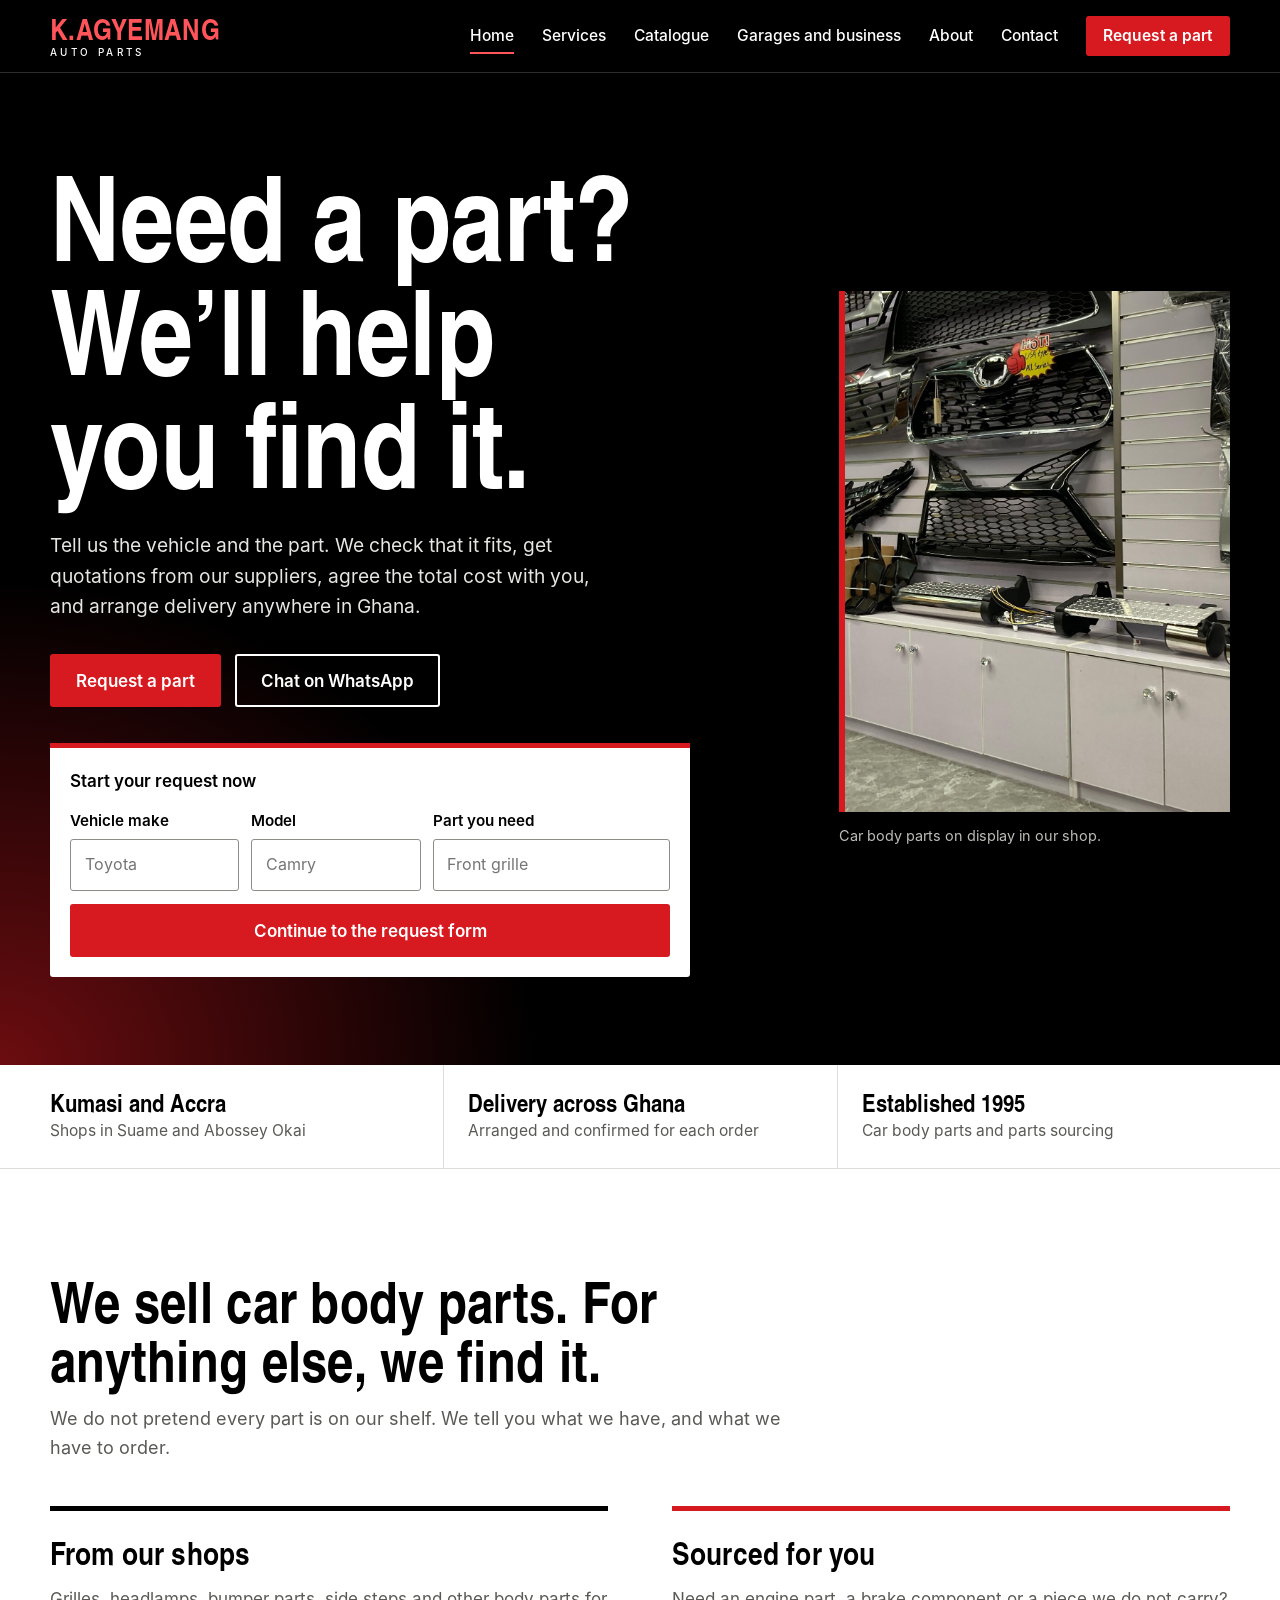
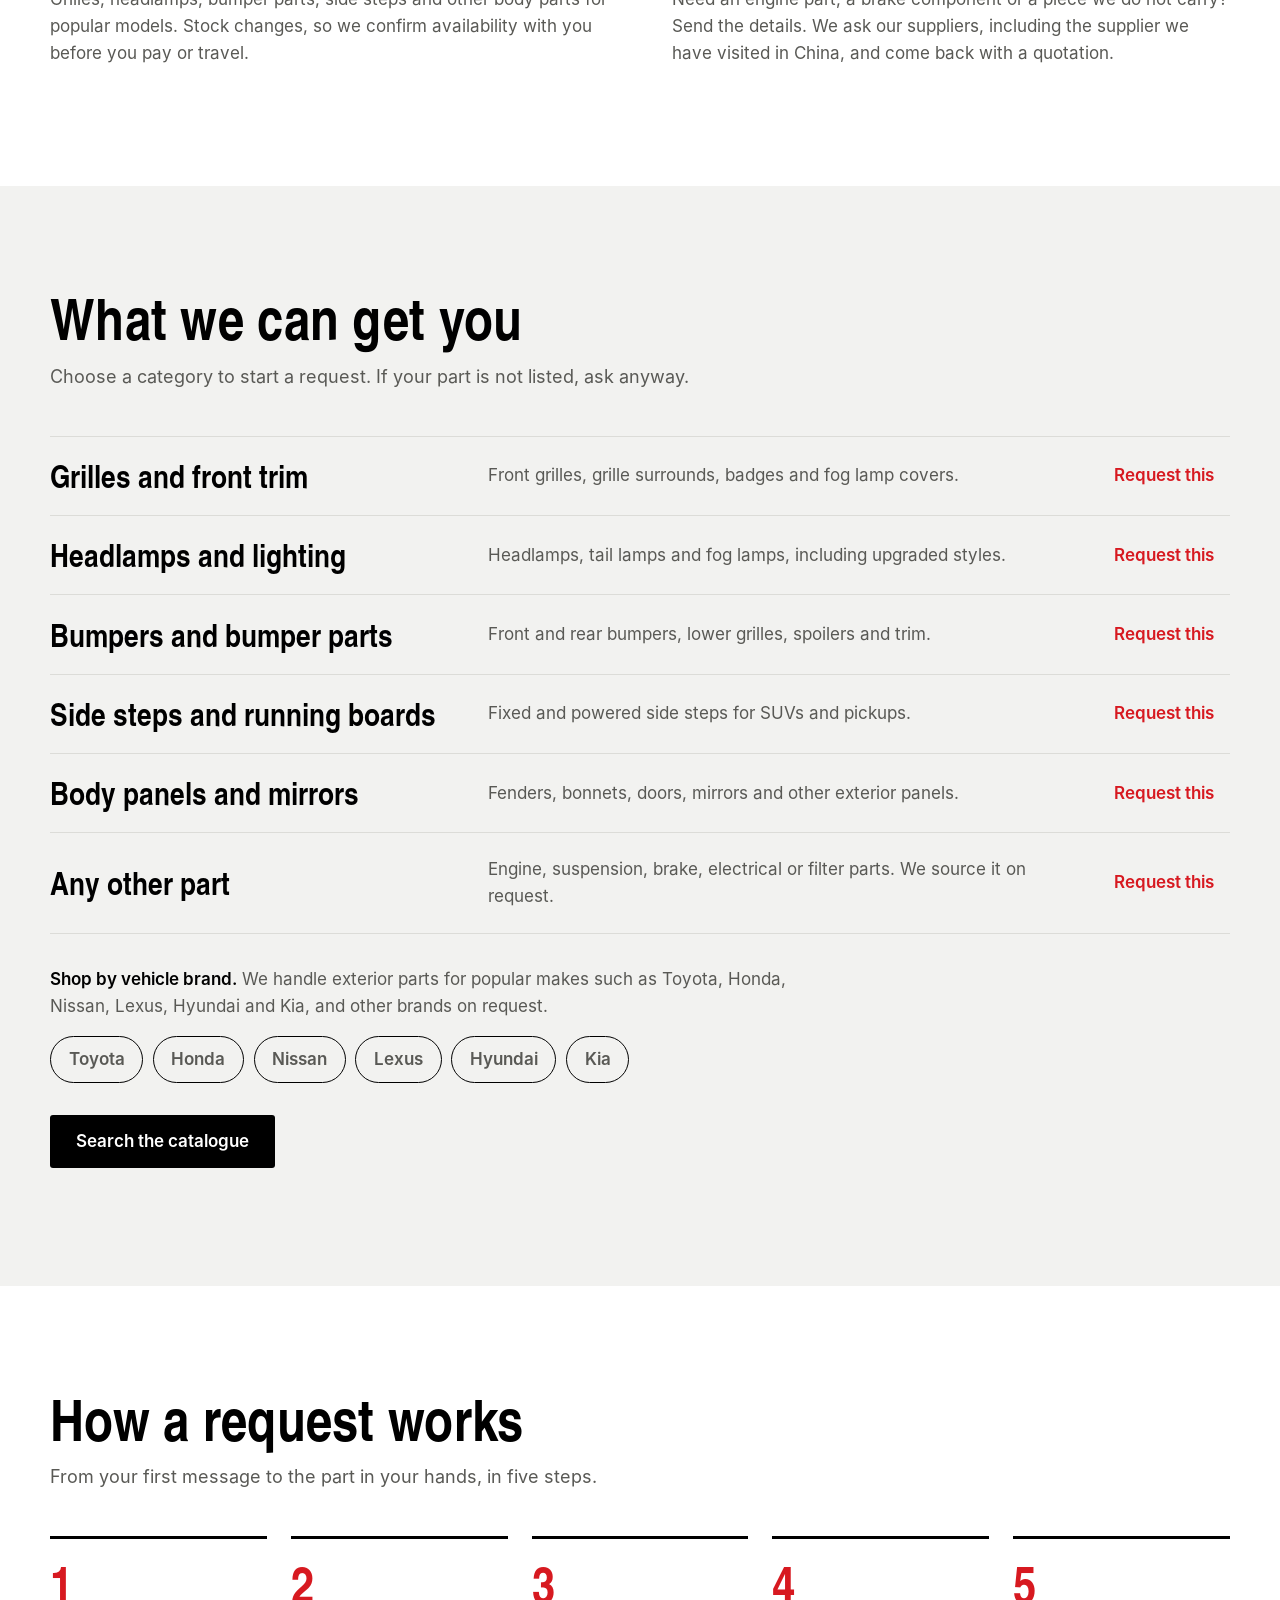
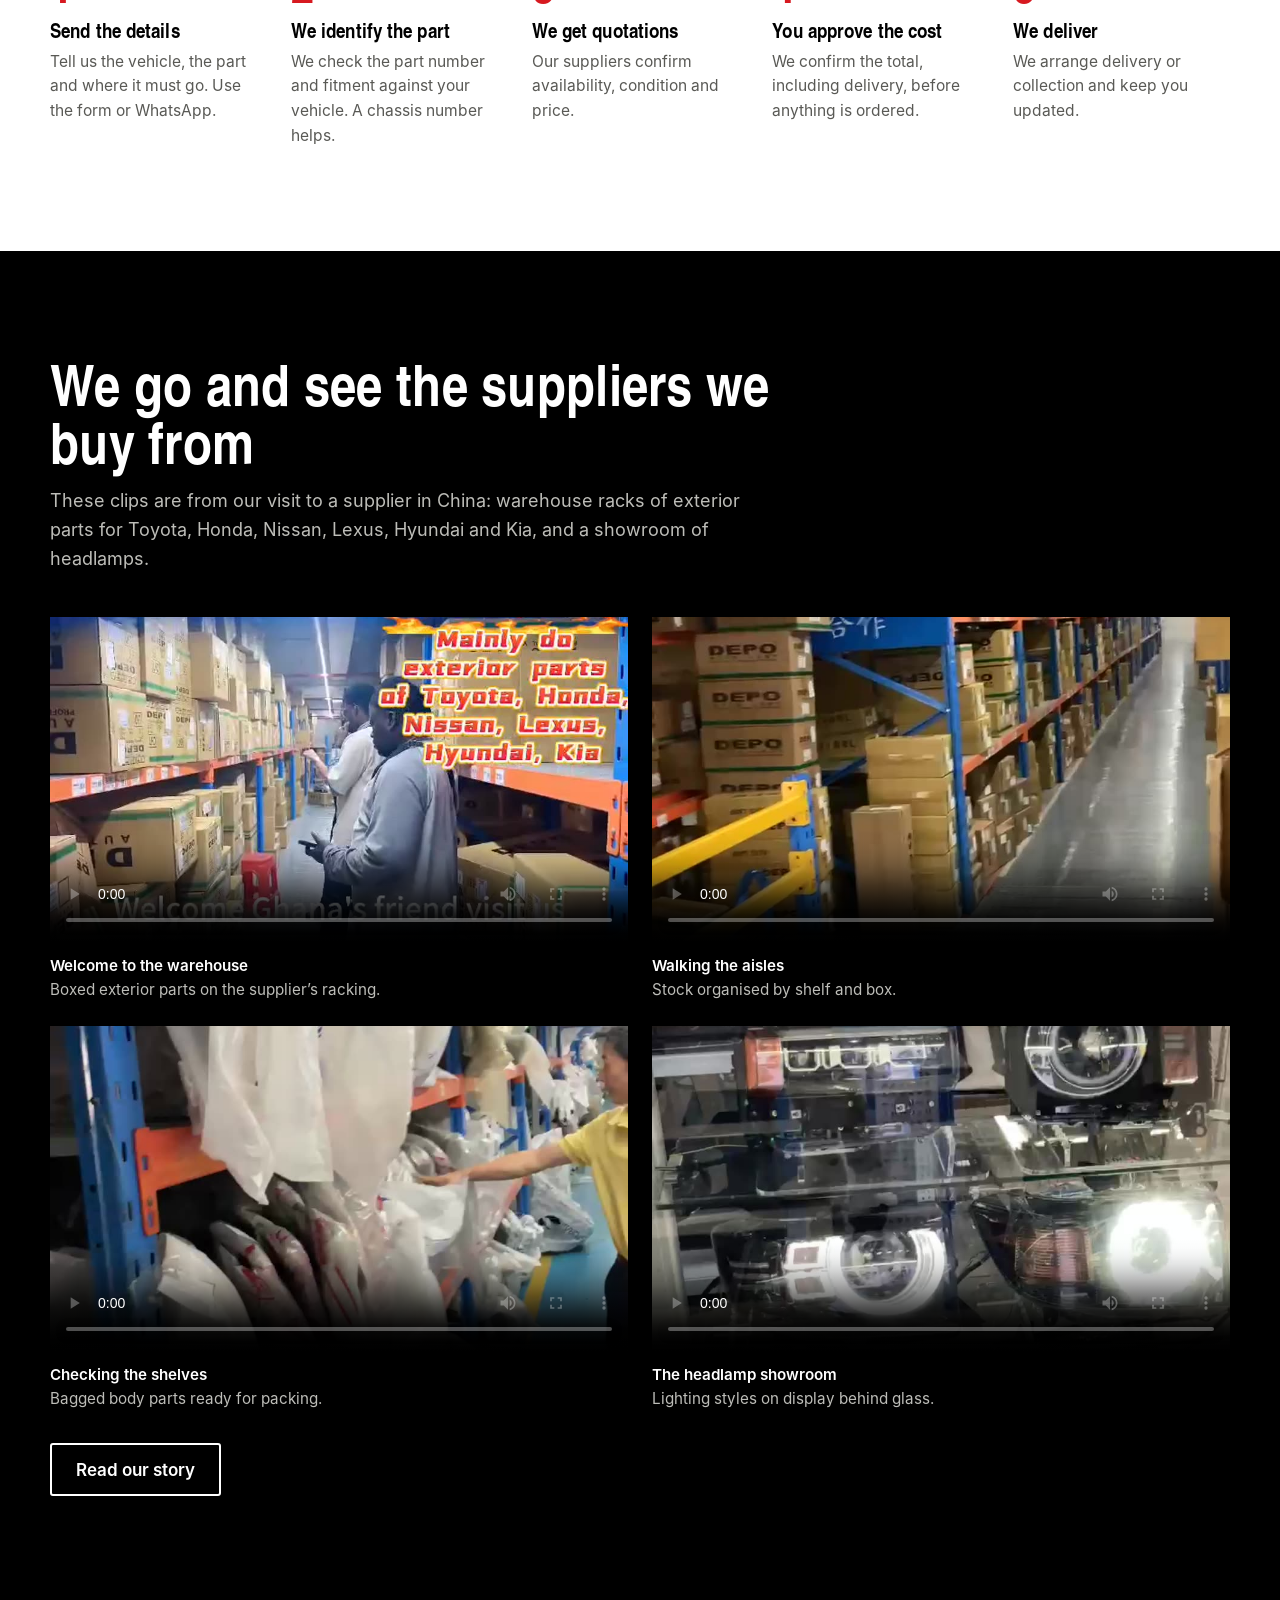
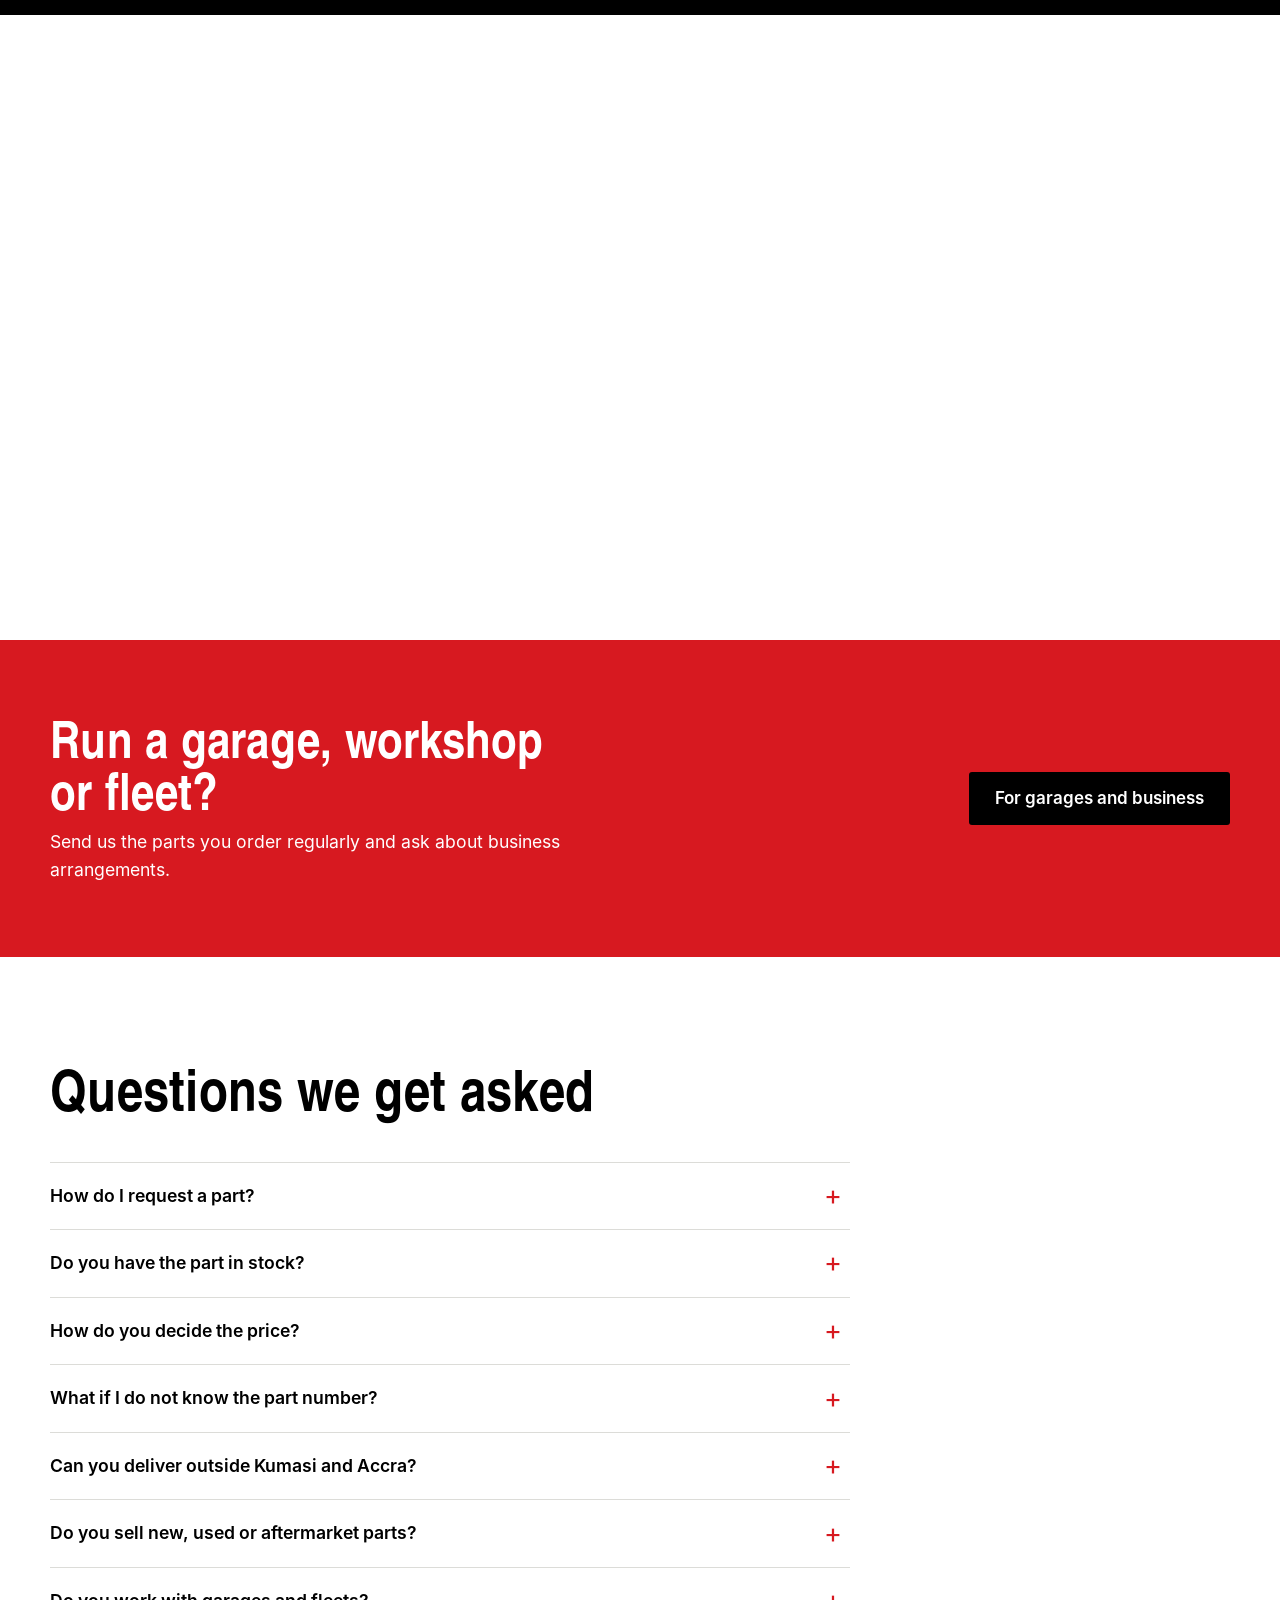
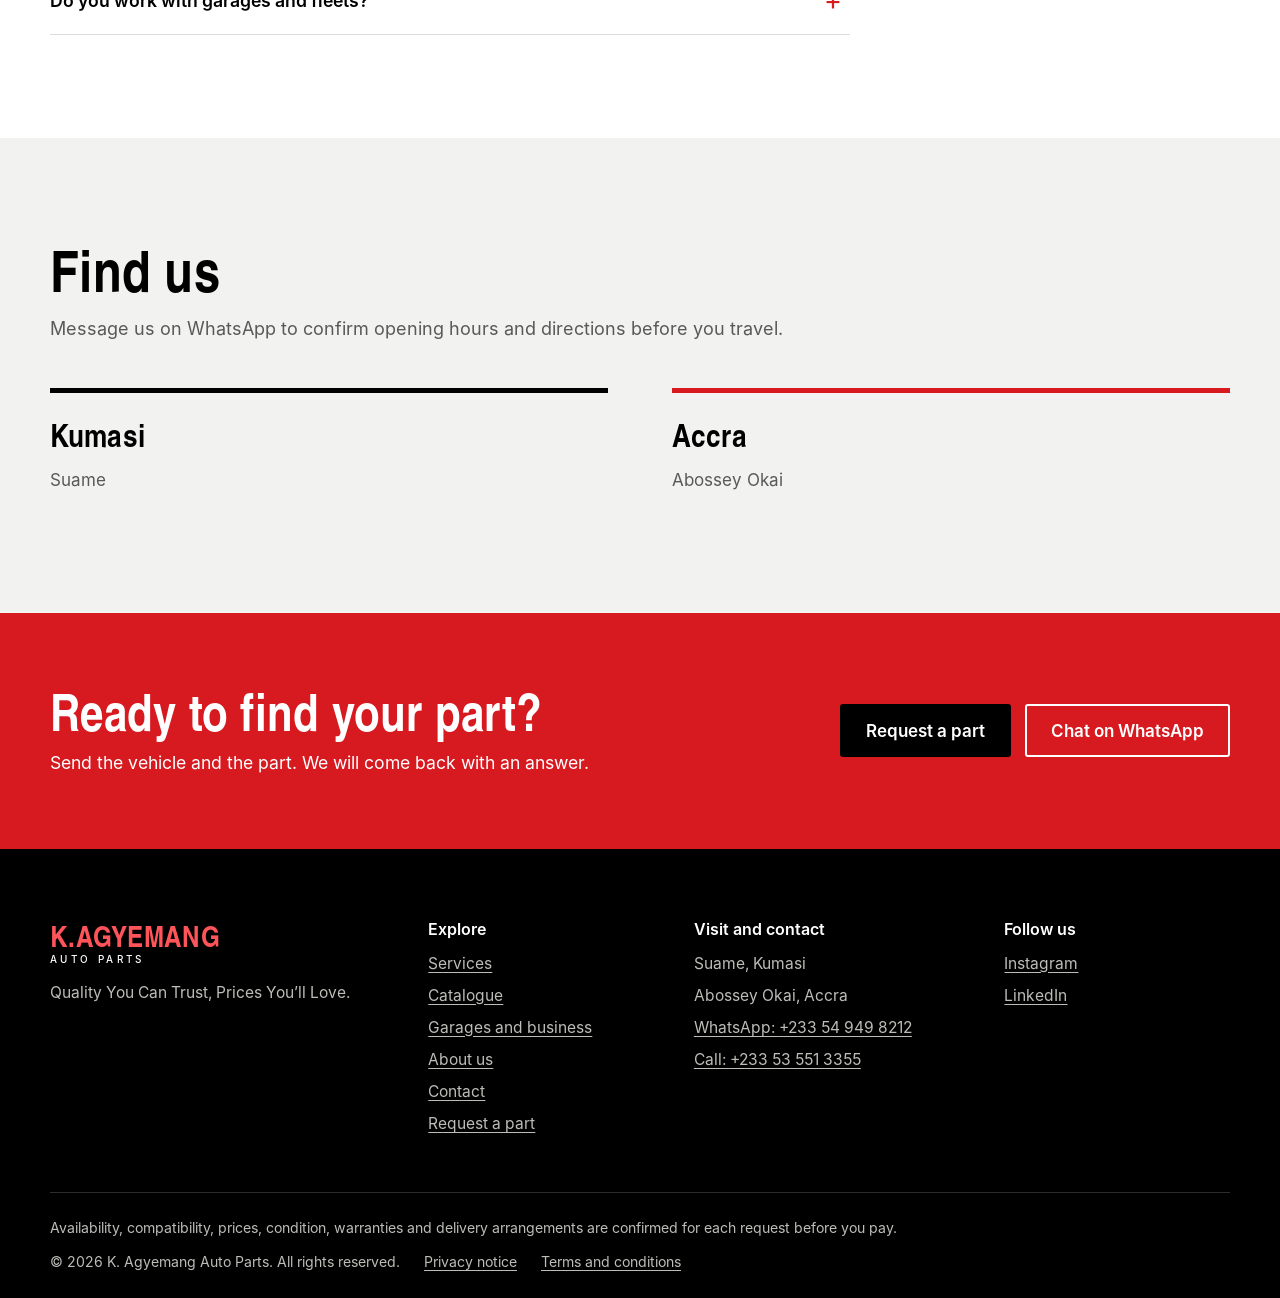
==== commit ff4e21e0: "Add files via upload" ====
--- a/index.html
+++ b/index.html
@@ -8,8 +8,7 @@
   <meta name="theme-color" content="#000000">
   <link rel="icon" href="favicon.svg" type="image/svg+xml">
 
-  <!-- Social sharing (Open Graph). After publishing, replace davidagyemang
-       (or your own domain) in the two URLs below. See README.md. -->
+  <!-- Social sharing (Open Graph) -->
   <meta property="og:type" content="website">
   <meta property="og:site_name" content="K. Agyemang Auto Parts">
   <meta property="og:title" content="K. Agyemang Auto Parts | Car body parts and parts sourcing in Ghana">
@@ -19,6 +18,7 @@
   <meta name="twitter:card" content="summary_large_image">
 
   <link rel="preload" href="heros-cn-bold.woff" as="font" type="font/woff" crossorigin>
+  <script>document.documentElement.classList.add("js");</script>
   <link rel="stylesheet" href="style.css">
   <script type="application/ld+json">
 {
@@ -26,7 +26,8 @@
   "@type": "AutoPartsStore",
   "name": "K. Agyemang Auto Parts",
   "slogan": "Quality You Can Trust, Prices You\u2019ll Love.",
-  "description": "Family-run car body parts business in Ghana that also sources other automotive parts on request.",
+  "description": "Car body parts business in Ghana, established in 1995, that also sources other automotive parts on request.",
+  "founder": {"@type": "Person", "name": "Francis Agyemang"},
   "telephone": "+233535513355",
   "areaServed": {
     "@type": "Country",
@@ -71,6 +72,7 @@
       <ul>
           <li><a href="index.html" aria-current="page">Home</a></li>
           <li><a href="services.html">Services</a></li>
+          <li><a href="catalogue.html">Catalogue</a></li>
           <li><a href="garages.html">Garages and business</a></li>
           <li><a href="about.html">About</a></li>
           <li><a href="contact.html">Contact</a></li>
@@ -126,7 +128,7 @@
       <div class="container facts-grid">
         <div class="fact"><strong>Kumasi and Accra</strong><span>Shops in Suame and Abossey Okai</span></div>
         <div class="fact"><strong>Delivery across Ghana</strong><span>Arranged and confirmed for each order</span></div>
-        <div class="fact"><strong>Established 1995</strong><span>A family business</span></div>
+        <div class="fact"><strong>Established 1995</strong><span>Car body parts and parts sourcing</span></div>
       </div>
     </section>
 
@@ -174,6 +176,7 @@
           <li><a href="request.html?make=Kia#request-form">Kia</a></li>
           </ul>
         </div>
+        <p style="margin-top:2rem"><a class="btn btn--dark" href="catalogue.html">Search the catalogue</a></p>
       </div>
     </section>
 
@@ -339,6 +342,7 @@
         <h2>Explore</h2>
         <ul>
           <li><a href="services.html">Services</a></li>
+          <li><a href="catalogue.html">Catalogue</a></li>
           <li><a href="garages.html">Garages and business</a></li>
           <li><a href="about.html">About us</a></li>
           <li><a href="contact.html">Contact</a></li>
--- a/style.css
+++ b/style.css
@@ -360,7 +360,8 @@
 .hero-line {
   display: block;
   overflow: hidden;
-  padding-bottom: 0.06em;
+  padding-bottom: 0.16em;
+  margin-bottom: -0.1em;
 }
 .hero-line > span {
   display: block;
@@ -1237,3 +1238,410 @@
     transition: none !important;
   }
 }
+
+/* ==========================================================================
+   Catalogue page
+   ========================================================================== */
+.catalogue-search label {
+  display: block;
+  margin-bottom: 0.4rem;
+  font-weight: 600;
+}
+.search-row {
+  display: flex;
+  gap: 0.75rem;
+  max-width: 40rem;
+}
+.search-row input {
+  flex: 1;
+  min-width: 0;
+  padding: 0.85rem 1rem;
+  border: 1.5px solid #8d8d88;
+  border-radius: var(--radius);
+  background: #fff;
+  color: var(--ink);
+  font: inherit;
+  font-size: 1.05rem;
+}
+.search-row input:focus {
+  outline: 3px solid var(--red);
+  outline-offset: 1px;
+  border-color: var(--ink);
+}
+.cat-filters {
+  display: flex;
+  flex-wrap: wrap;
+  gap: 0.6rem;
+  margin-top: 1.25rem;
+}
+.cat-filters[hidden] {
+  display: none;
+}
+.cat-chip {
+  padding: 0.5rem 1.05rem;
+  border: 1.5px solid var(--ink);
+  border-radius: 999px;
+  background: #fff;
+  color: var(--ink);
+  font: inherit;
+  font-weight: 600;
+  cursor: pointer;
+  transition: background-color 0.15s ease, color 0.15s ease;
+}
+.cat-chip:hover {
+  background: var(--mist);
+}
+.cat-chip[aria-pressed="true"] {
+  background: var(--ink);
+  color: #fff;
+}
+.cat-toolbar {
+  display: flex;
+  align-items: center;
+  justify-content: space-between;
+  gap: 1rem;
+  margin: 1.5rem 0 1rem;
+  color: var(--muted);
+}
+.cat-toolbar p {
+  margin: 0;
+}
+.link-button {
+  padding: 0;
+  border: 0;
+  background: none;
+  color: var(--red-hover);
+  font: inherit;
+  font-weight: 600;
+  text-decoration: underline;
+  text-underline-offset: 3px;
+  cursor: pointer;
+}
+.link-button[hidden] {
+  display: none;
+}
+.cat-grid {
+  display: grid;
+  grid-template-columns: repeat(3, 1fr);
+  gap: 1.5rem;
+}
+.cat-card {
+  display: flex;
+  flex-direction: column;
+  background: #fff;
+  border: 1px solid var(--line);
+}
+.cat-card img {
+  width: 100%;
+  aspect-ratio: 4 / 3;
+  object-fit: cover;
+  background: var(--mist);
+}
+.cat-body {
+  display: flex;
+  flex: 1;
+  flex-direction: column;
+  padding: 1.1rem 1.25rem 1.4rem;
+}
+.cat-body h3 {
+  margin-bottom: 0.35rem;
+}
+.cat-meta {
+  margin-bottom: 0.75rem;
+  font-size: 0.88rem;
+  color: var(--muted);
+}
+.cat-note {
+  font-size: 0.9rem;
+  color: var(--muted);
+}
+.cat-body .btn {
+  align-self: flex-start;
+  margin-top: auto;
+}
+.cat-empty {
+  margin-top: 1rem;
+}
+.cat-empty[hidden] {
+  display: none;
+}
+
+@media (max-width: 1180px) {
+  .site-nav ul {
+    gap: 1.15rem;
+  }
+  .site-nav a {
+    font-size: 0.92rem;
+  }
+}
+@media (max-width: 920px) {
+  .cat-grid {
+    grid-template-columns: 1fr 1fr;
+  }
+  .site-nav a {
+    font-size: 0.97rem;
+  }
+}
+@media (max-width: 680px) {
+  .cat-grid {
+    grid-template-columns: 1fr;
+  }
+  .search-row {
+    flex-direction: column;
+  }
+}
+
+
+/* ==========================================================================
+   Motion
+   Calm, short movements that guide the eye. Everything here is switched off
+   for visitors who ask their device for reduced motion.
+   The list of elements that ease in on scroll must match REVEAL_SELECTOR in main.js.
+   ========================================================================== */
+@view-transition {
+  navigation: auto;
+}
+::view-transition-old(root),
+::view-transition-new(root) {
+  animation-duration: 0.22s;
+}
+
+.scroll-progress {
+  position: fixed;
+  top: 0;
+  left: 0;
+  z-index: 70;
+  width: 100%;
+  height: 3px;
+  background: var(--red-on-dark);
+  transform: scaleX(0);
+  transform-origin: left;
+  pointer-events: none;
+}
+
+@media (prefers-reduced-motion: no-preference) {
+  /* Header settles once you scroll */
+  .site-header {
+    transition: box-shadow 0.25s ease;
+  }
+  .header-inner {
+    transition: min-height 0.25s ease;
+  }
+  .site-header.is-scrolled {
+    box-shadow: 0 8px 24px rgba(0, 0, 0, 0.35);
+  }
+  .site-header.is-scrolled .header-inner {
+    min-height: 3.75rem;
+  }
+
+  /* Sections ease in as they come into view */
+  .js .section-head,
+  .js .path,
+  .js .index-row,
+  .js .brand-line,
+  .js .step,
+  .js .benefit,
+  .js .media-figure,
+  .js .gallery figure,
+  .js .notice,
+  .js .faq details,
+  .js .contact-item,
+  .js .service,
+  .js .fact,
+  .js .form-slip,
+  .js .band-inner > div,
+  .js .prose,
+  .js .two-col > figure {
+    opacity: 0;
+    transform: translateY(18px);
+    transition: opacity 0.7s ease, transform 0.7s cubic-bezier(0.2, 0.7, 0.2, 1);
+    transition-delay: var(--reveal-delay, 0ms);
+  }
+  .js .is-visible {
+    opacity: 1 !important;
+    transform: none !important;
+  }
+  /* The list rows keep their own hover movement, so only fade them */
+  .js .index-row {
+    transform: none;
+  }
+  .js .index-row.is-visible {
+    transition: opacity 0.7s ease, background-color 0.15s ease, padding-left 0.15s ease, box-shadow 0.15s ease;
+  }
+
+  /* Process steps draw their top line */
+  .js .step {
+    border-top-color: transparent;
+  }
+  .js .step::after {
+    content: "";
+    position: absolute;
+    top: -3px;
+    left: 0;
+    right: 0;
+    height: 3px;
+    background: var(--ink);
+    transform: scaleX(0);
+    transform-origin: left;
+    transition: transform 0.9s cubic-bezier(0.2, 0.7, 0.2, 1) 0.2s;
+  }
+  .js .section--dark .step::after {
+    background: #fff;
+  }
+  .js .step.is-visible::after {
+    transform: scaleX(1);
+  }
+
+  /* Red accent bars grow in */
+  .js .benefit::before {
+    width: 0;
+    transition: width 0.7s cubic-bezier(0.2, 0.7, 0.2, 1) 0.25s;
+  }
+  .js .benefit.is-visible::before {
+    width: 2.75rem;
+  }
+
+  /* Hero: headline, then supporting text and actions, with the photo settling */
+  .hero-lead,
+  .hero .btn-row,
+  .finder {
+    animation: rise 0.8s cubic-bezier(0.2, 0.7, 0.2, 1) both;
+  }
+  .hero-lead {
+    animation-delay: 0.35s;
+  }
+  .hero .btn-row {
+    animation-delay: 0.5s;
+  }
+  .finder {
+    animation-delay: 0.65s;
+  }
+  .hero-photo img {
+    animation: photo-in 0.9s cubic-bezier(0.2, 0.7, 0.2, 1) 0.15s both, photo-settle 1.8s cubic-bezier(0.2, 0.7, 0.2, 1) 0.15s both;
+  }
+  .hero-photo figcaption {
+    animation: rise 0.8s ease 0.9s both;
+  }
+  @keyframes photo-settle {
+    from {
+      transform: scale(1.07);
+    }
+    to {
+      transform: scale(1);
+    }
+  }
+
+  /* Inner page headers */
+  .page-head h1 {
+    animation: rise 0.7s cubic-bezier(0.2, 0.7, 0.2, 1) both;
+  }
+  .page-head p {
+    animation: rise 0.7s cubic-bezier(0.2, 0.7, 0.2, 1) 0.12s both;
+  }
+
+  /* Buttons and cards respond to the pointer */
+  .btn {
+    transition: background-color 0.15s ease, color 0.15s ease, border-color 0.15s ease, transform 0.15s ease, box-shadow 0.15s ease;
+  }
+  .btn:hover {
+    transform: translateY(-2px);
+    box-shadow: 0 8px 18px rgba(0, 0, 0, 0.22);
+  }
+  .btn:active {
+    transform: translateY(0);
+    box-shadow: none;
+  }
+  .chip-list a,
+  .cat-chip {
+    transition: background-color 0.15s ease, color 0.15s ease, transform 0.15s ease;
+  }
+  .chip-list a:hover,
+  .cat-chip:hover {
+    transform: translateY(-1px);
+  }
+  .cat-card {
+    overflow: hidden;
+    transition: box-shadow 0.25s ease, transform 0.25s ease;
+  }
+  .cat-card img {
+    transition: transform 0.6s cubic-bezier(0.2, 0.7, 0.2, 1);
+  }
+  .cat-card:hover {
+    transform: translateY(-4px);
+    box-shadow: 0 14px 28px rgba(0, 0, 0, 0.14);
+  }
+  .cat-card:hover img {
+    transform: scale(1.05);
+  }
+  .cat-card.is-new {
+    animation: rise 0.5s cubic-bezier(0.2, 0.7, 0.2, 1) both;
+    animation-delay: calc(var(--i, 0) * 70ms);
+  }
+  .media-figure video {
+    transition: transform 0.4s ease;
+  }
+
+  /* Opening and feedback moments */
+  .faq details[open] p {
+    animation: rise-small 0.35s ease both;
+  }
+  .site-nav.is-open {
+    animation: rise-small 0.22s ease both;
+  }
+  .form-summary:not([hidden]),
+  .result:not([hidden]) {
+    animation: rise-small 0.4s ease both;
+  }
+  .field-error:not(:empty) {
+    animation: fade-in 0.25s ease both;
+  }
+  /* The "not found" box appears on demand, so it is never held back by the scroll reveal */
+  .js .cat-empty {
+    opacity: 1;
+    transform: none;
+    transition: none;
+  }
+  .cat-empty:not([hidden]) {
+    animation: rise-small 0.4s ease both;
+  }
+
+  @keyframes rise {
+    from {
+      opacity: 0;
+      transform: translateY(18px);
+    }
+    to {
+      opacity: 1;
+      transform: none;
+    }
+  }
+  @keyframes rise-small {
+    from {
+      opacity: 0;
+      transform: translateY(-6px);
+    }
+    to {
+      opacity: 1;
+      transform: none;
+    }
+  }
+  @keyframes fade-in {
+    from {
+      opacity: 0;
+    }
+    to {
+      opacity: 1;
+    }
+  }
+}
+
+@media (prefers-reduced-motion: reduce) {
+  .scroll-progress {
+    display: none;
+  }
+  ::view-transition-group(*),
+  ::view-transition-old(*),
+  ::view-transition-new(*) {
+    animation: none !important;
+  }
+}
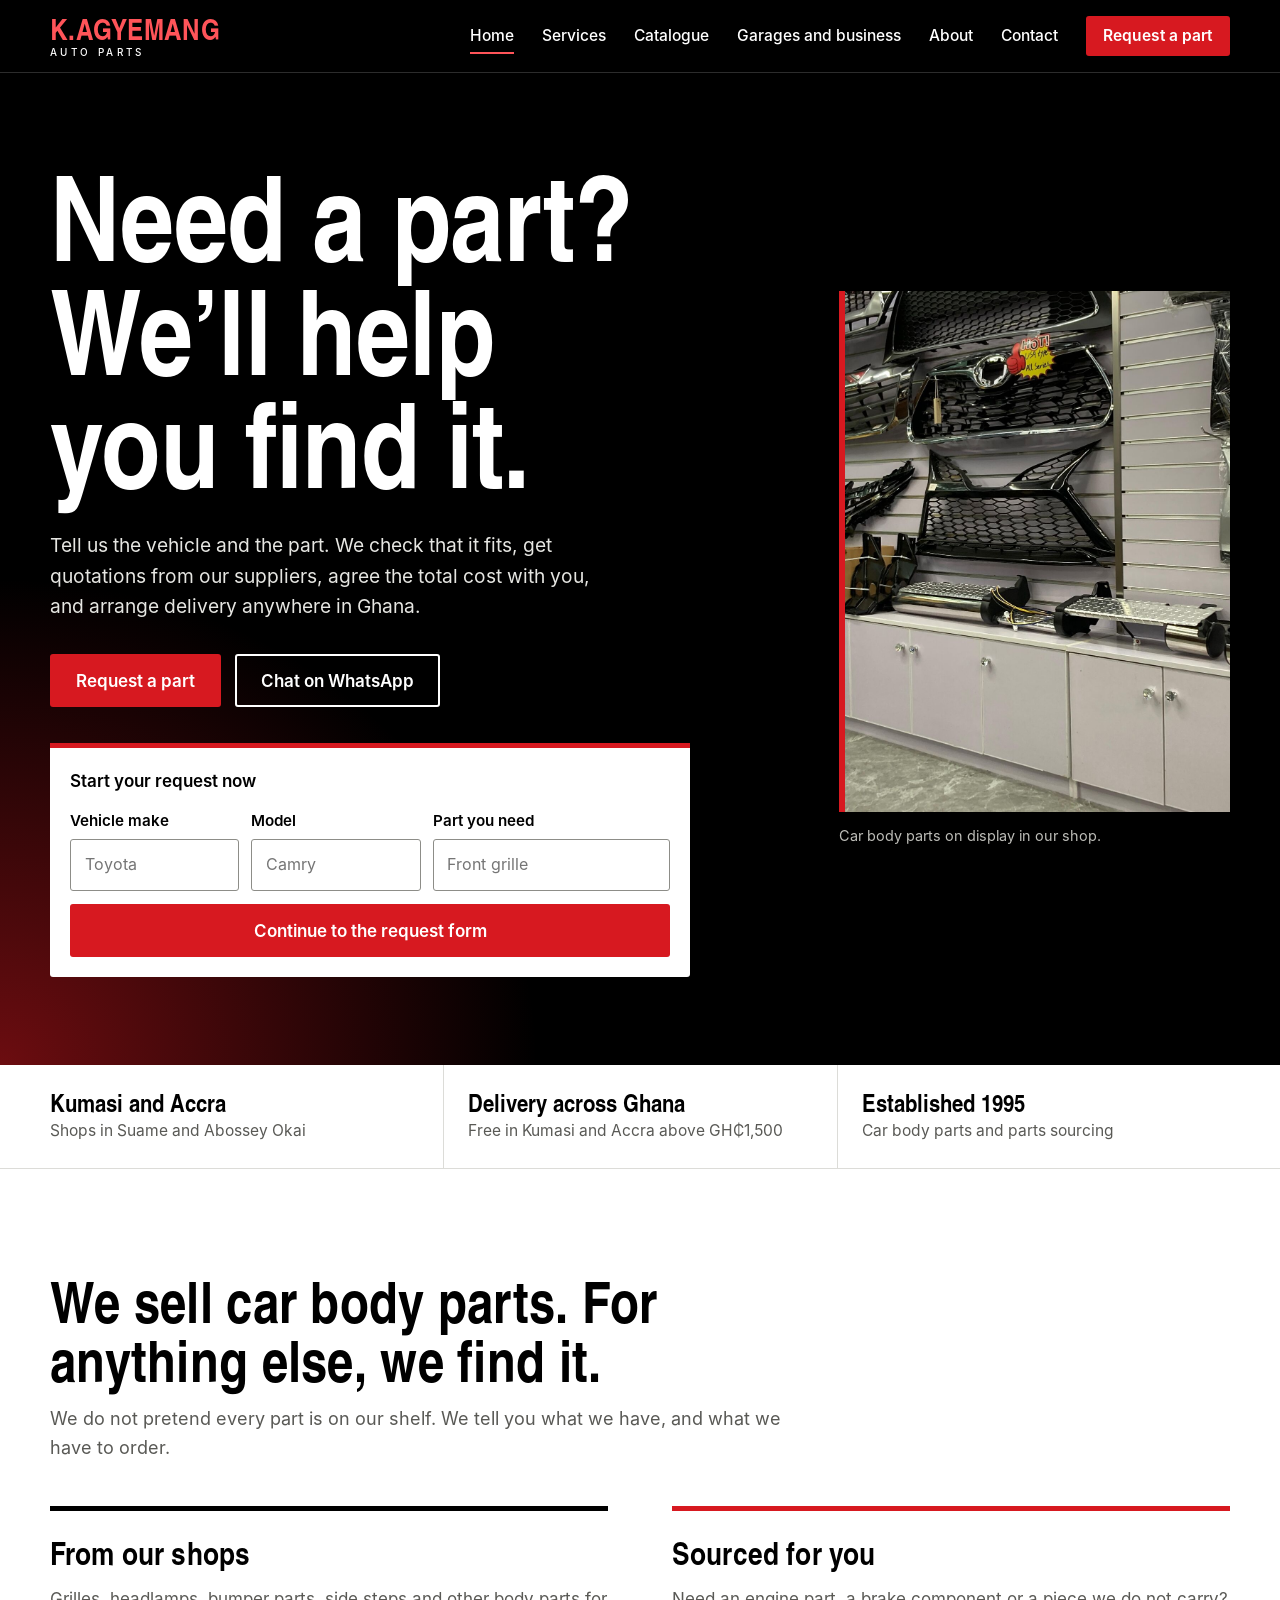
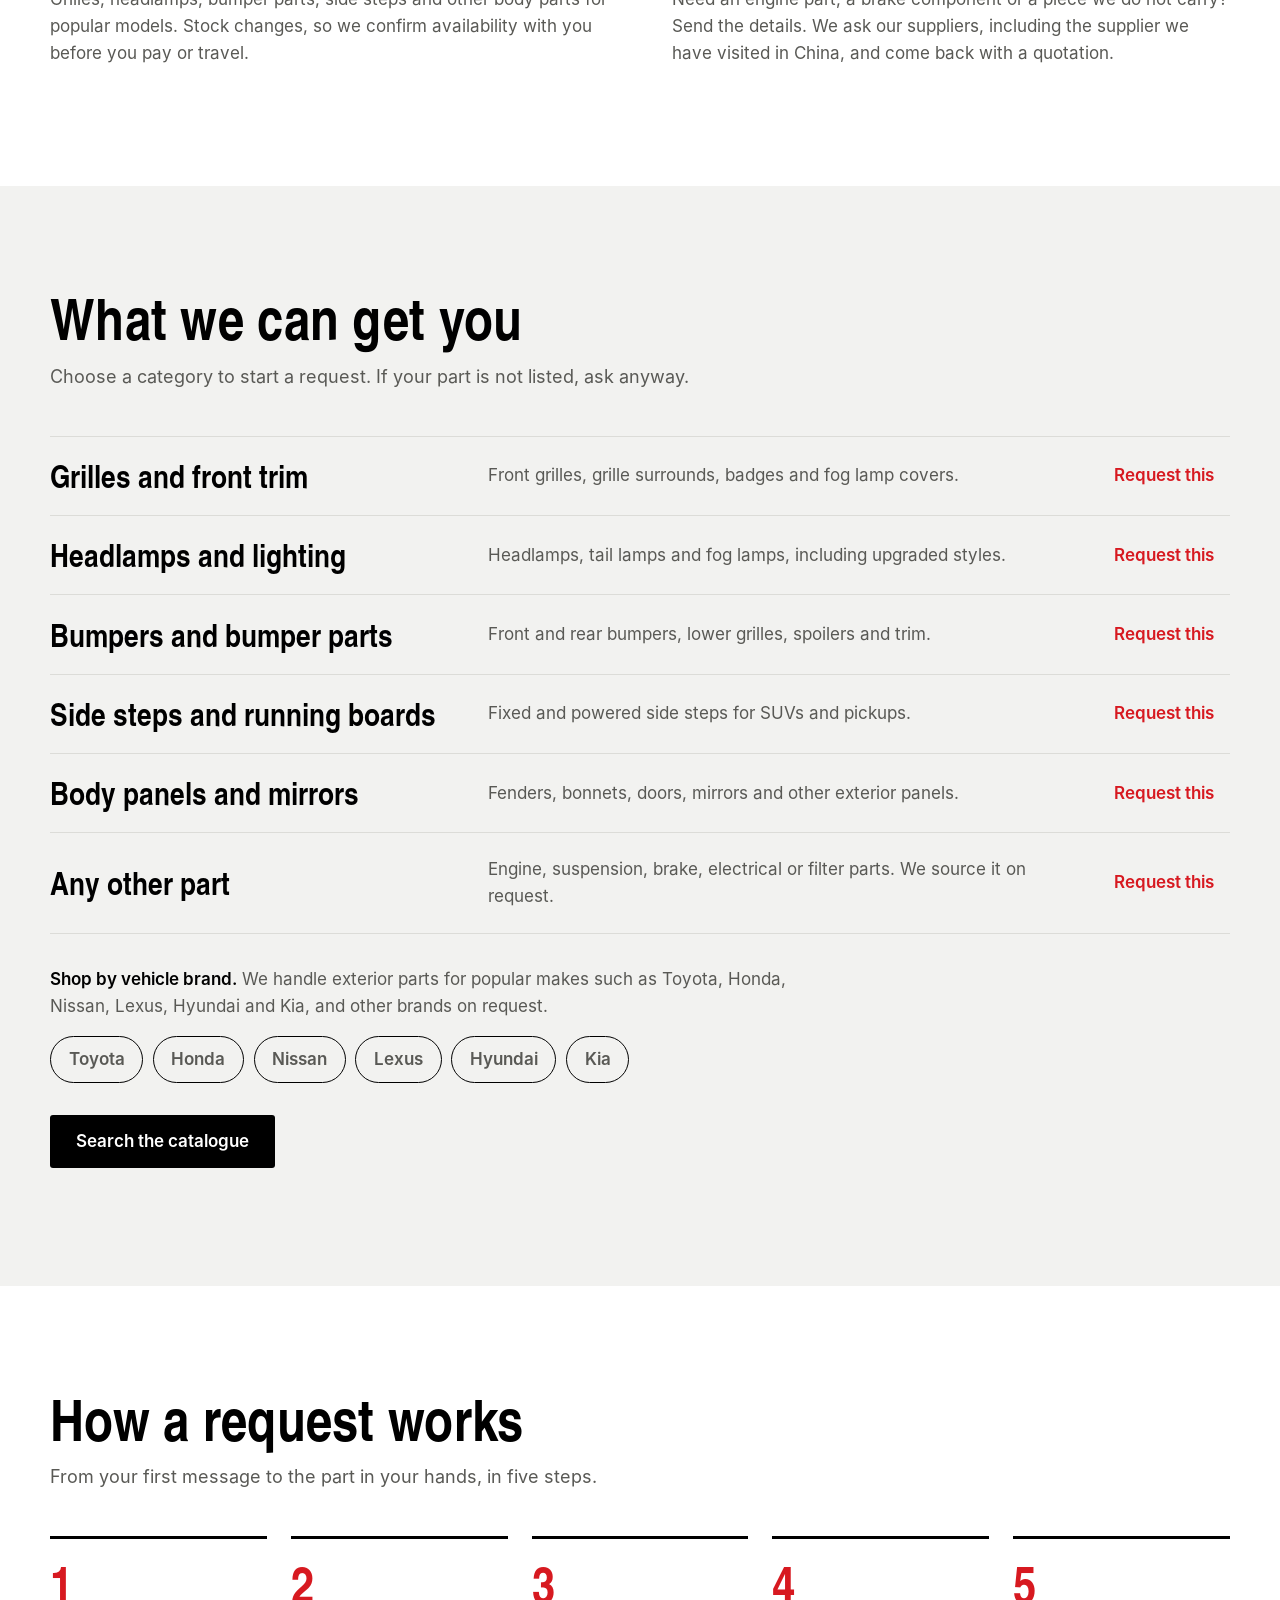
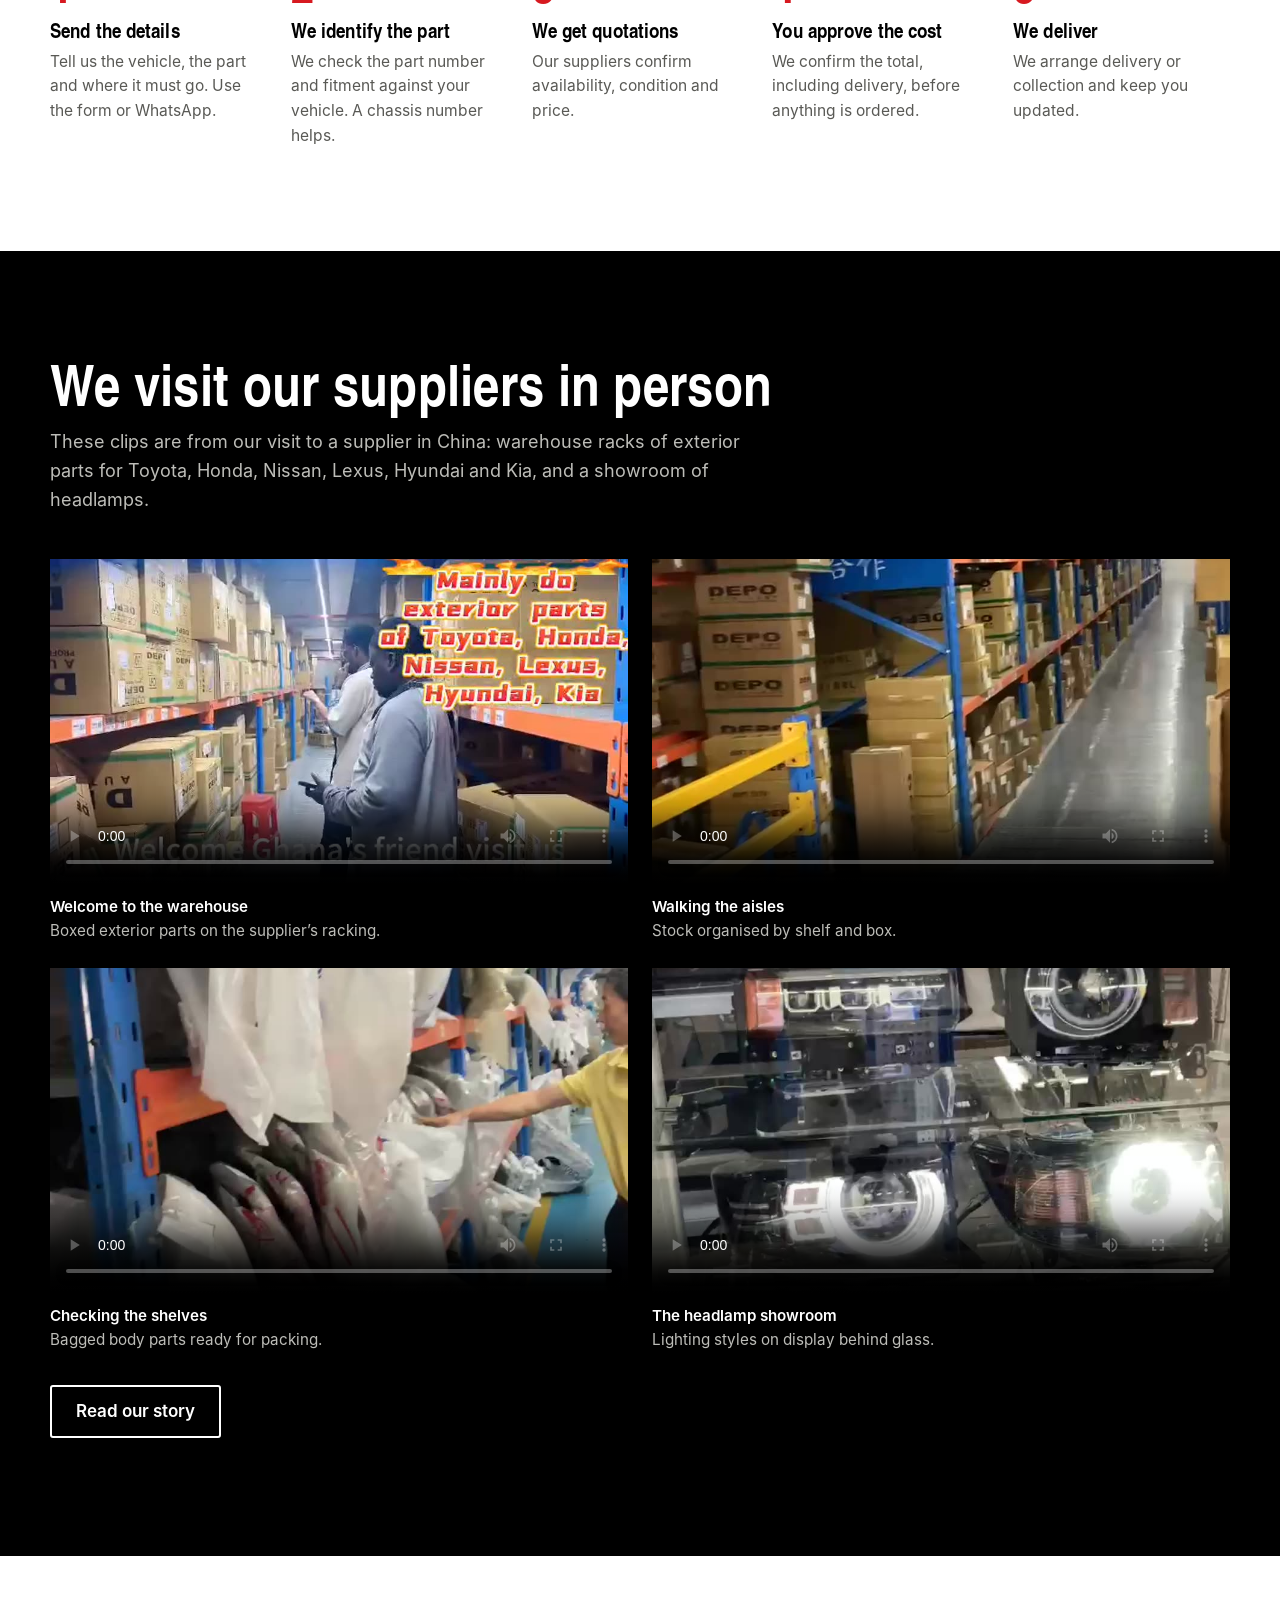
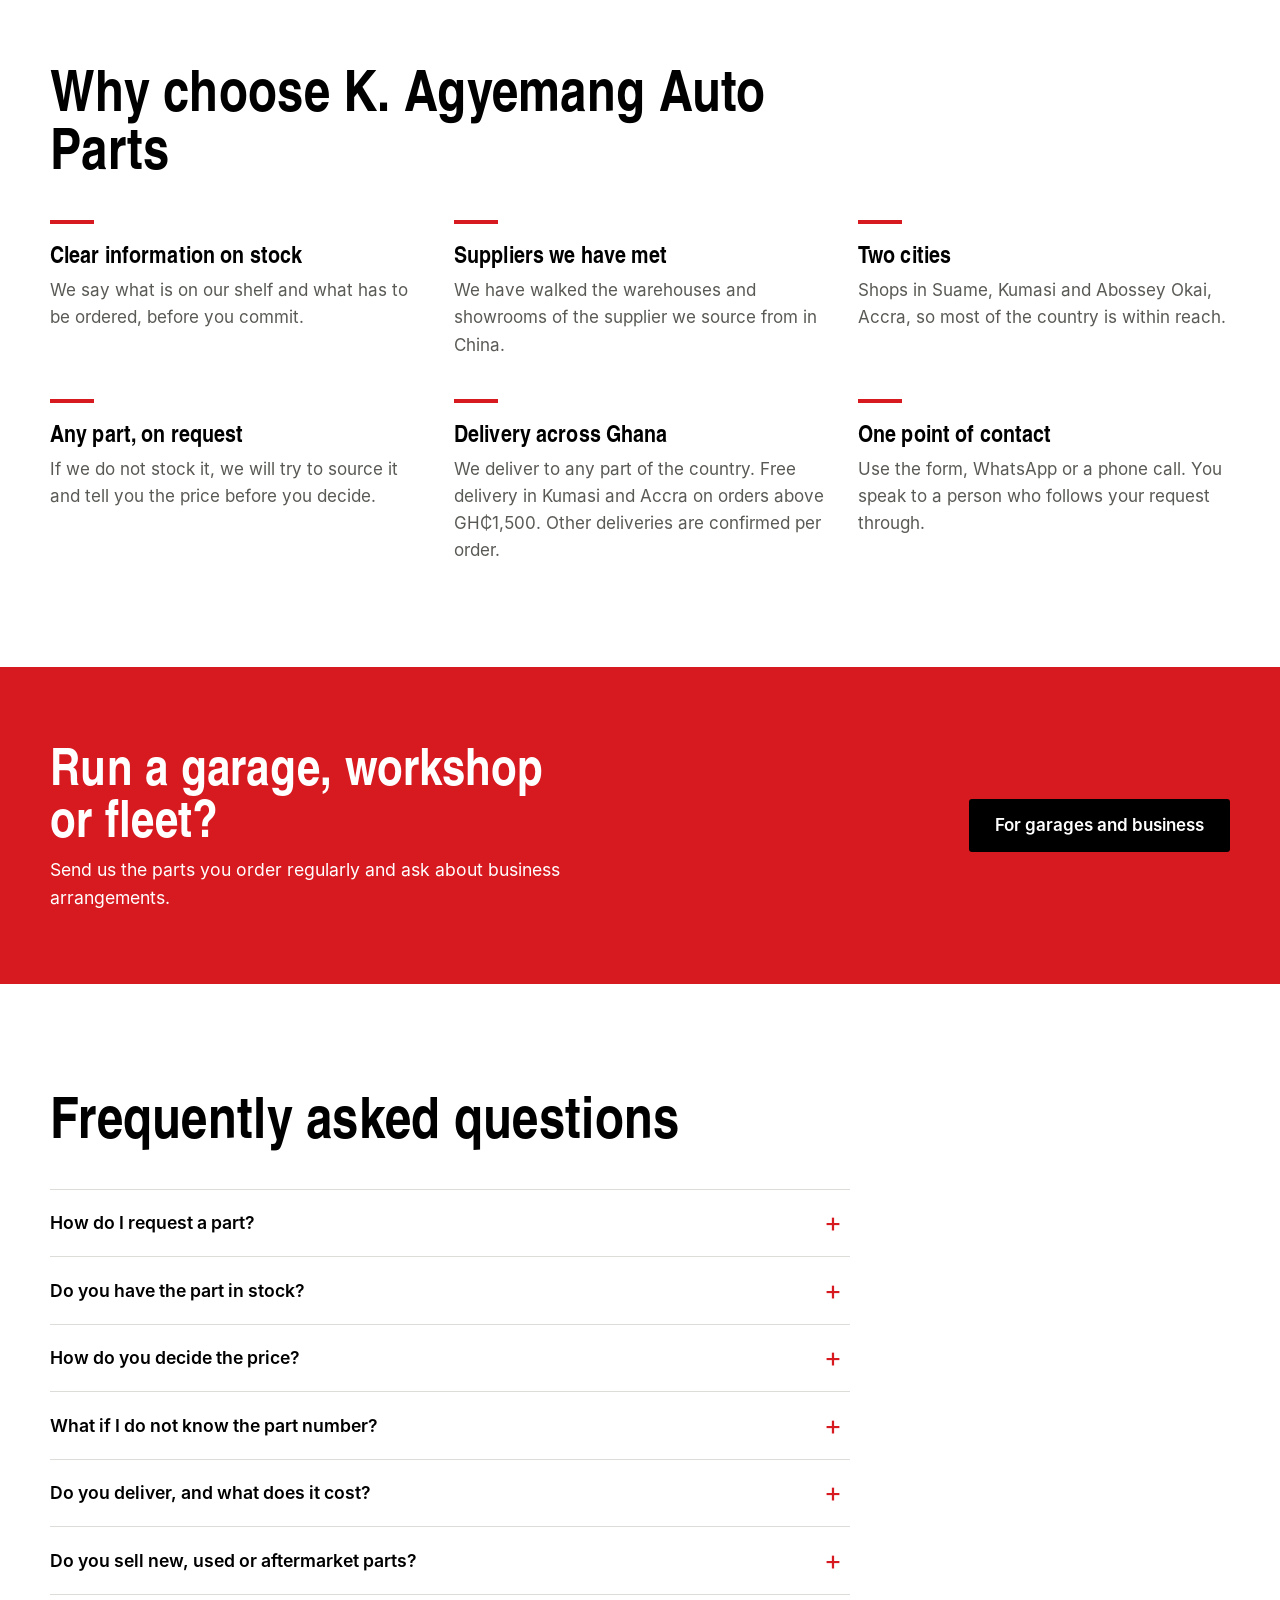
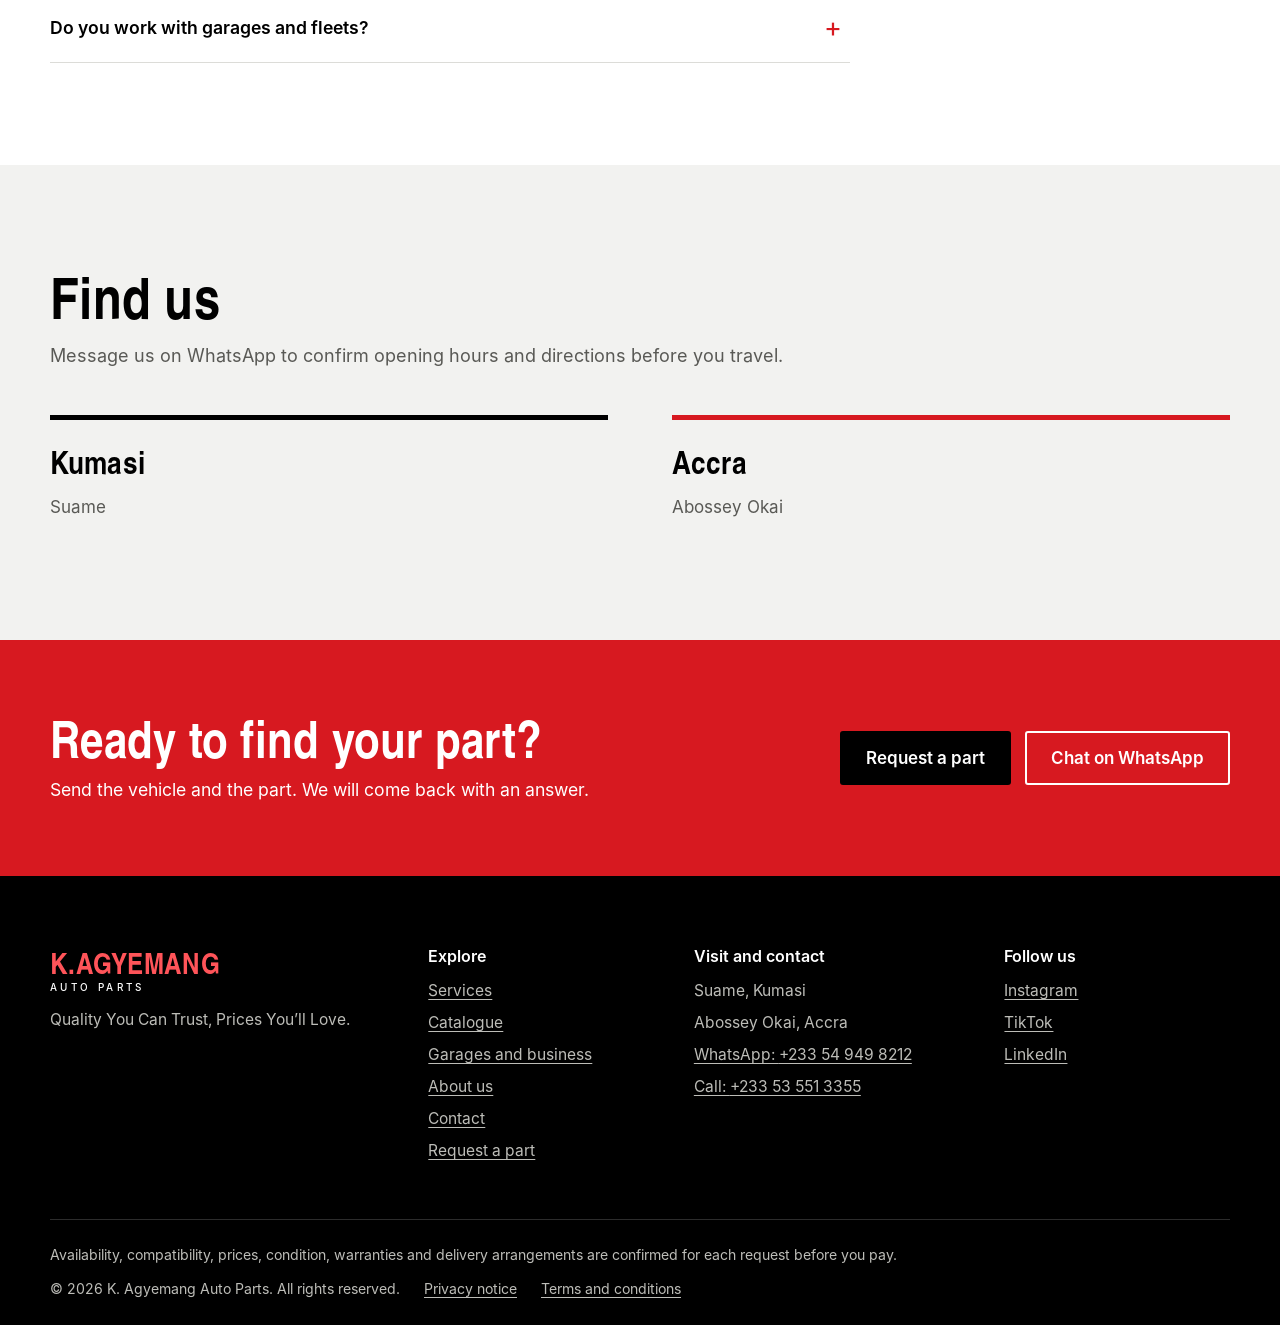
==== commit 9fcc2379: "Add files via upload" ====
--- a/index.html
+++ b/index.html
@@ -19,7 +19,7 @@
 
   <link rel="preload" href="heros-cn-bold.woff" as="font" type="font/woff" crossorigin>
   <script>document.documentElement.classList.add("js");</script>
-  <link rel="stylesheet" href="style.css">
+  <link rel="stylesheet" href="style.css?v=3">
   <script type="application/ld+json">
 {
   "@context": "https://schema.org",
@@ -127,7 +127,7 @@
     <section class="facts" aria-label="Key facts">
       <div class="container facts-grid">
         <div class="fact"><strong>Kumasi and Accra</strong><span>Shops in Suame and Abossey Okai</span></div>
-        <div class="fact"><strong>Delivery across Ghana</strong><span>Arranged and confirmed for each order</span></div>
+        <div class="fact"><strong>Delivery across Ghana</strong><span>Free in Kumasi and Accra above GH₵1,500</span></div>
         <div class="fact"><strong>Established 1995</strong><span>Car body parts and parts sourcing</span></div>
       </div>
     </section>
@@ -199,7 +199,7 @@
     <section class="section section--dark" aria-labelledby="visit-title">
       <div class="container">
         <div class="section-head">
-          <h2 id="visit-title">We go and see the suppliers we buy from</h2>
+          <h2 id="visit-title">We visit our suppliers in person</h2>
           <p>These clips are from our visit to a supplier in China: warehouse racks of exterior parts for Toyota, Honda, Nissan, Lexus, Hyundai and Kia, and a showroom of headlamps.</p>
         </div>
         <div class="video-grid">
@@ -239,15 +239,15 @@
     <section class="section section--light" aria-labelledby="why-title">
       <div class="container">
         <div class="section-head">
-          <h2 id="why-title">Why people ask us first</h2>
+          <h2 id="why-title">Why choose K. Agyemang Auto Parts</h2>
         </div>
         <div class="benefits">
-          <div class="benefit"><h3>Straight answers on stock</h3><p>We say what is on our shelf and what has to be ordered, before you commit.</p></div>
+          <div class="benefit"><h3>Clear information on stock</h3><p>We say what is on our shelf and what has to be ordered, before you commit.</p></div>
           <div class="benefit"><h3>Suppliers we have met</h3><p>We have walked the warehouses and showrooms of the supplier we source from in China.</p></div>
           <div class="benefit"><h3>Two cities</h3><p>Shops in Suame, Kumasi and Abossey Okai, Accra, so most of the country is within reach.</p></div>
-          <div class="benefit"><h3>Any part, not just ours</h3><p>If we do not stock it, we will try to source it and tell you the price before you decide.</p></div>
-          <div class="benefit"><h3>Delivery across Ghana</h3><p>We arrange shipping and delivery to any part of the country. Cost and timing are confirmed per order.</p></div>
-          <div class="benefit"><h3>One place to ask</h3><p>Use the form, WhatsApp or a phone call. You deal with a person, not a ticket system.</p></div>
+          <div class="benefit"><h3>Any part, on request</h3><p>If we do not stock it, we will try to source it and tell you the price before you decide.</p></div>
+          <div class="benefit"><h3>Delivery across Ghana</h3><p>We deliver to any part of the country. Free delivery in Kumasi and Accra on orders above GH₵1,500. Other deliveries are confirmed per order.</p></div>
+          <div class="benefit"><h3>One point of contact</h3><p>Use the form, WhatsApp or a phone call. You speak to a person who follows your request through.</p></div>
         </div>
       </div>
     </section>
@@ -267,7 +267,7 @@
     <section class="section section--light" aria-labelledby="faq-title">
       <div class="container">
         <div class="section-head">
-          <h2 id="faq-title">Questions we get asked</h2>
+          <h2 id="faq-title">Frequently asked questions</h2>
         </div>
         <div class="faq">
           <details>
@@ -284,11 +284,11 @@
           </details>
           <details>
             <summary>What if I do not know the part number?</summary>
-            <p>That is common. Send photos of the old part and your vehicle, and the chassis number if you have it. We will work out the part and check that it fits.</p>
-          </details>
-          <details>
-            <summary>Can you deliver outside Kumasi and Accra?</summary>
-            <p>Yes. We arrange shipping and delivery to all parts of Ghana. Cost and timing depend on the part and the location, and we confirm them for each order.</p>
+            <p>Send photos of the old part and your vehicle, and the chassis number if you have it. We will identify the part and check that it fits.</p>
+          </details>
+          <details>
+            <summary>Do you deliver, and what does it cost?</summary>
+            <p>Yes. We deliver to all parts of Ghana. Free delivery in Kumasi and Accra on orders above GH₵1,500. For smaller orders and for other locations, cost and timing depend on the part and the location, and we confirm them before you pay.</p>
           </details>
           <details>
             <summary>Do you sell new, used or aftermarket parts?</summary>
@@ -363,6 +363,7 @@
         <h2>Follow us</h2>
         <ul>
           <li><a data-social="instagram" href="contact.html">Instagram</a></li>
+          <li><a data-social="tiktok" href="contact.html">TikTok</a></li>
           <li><a data-social="linkedin" href="contact.html">LinkedIn</a></li>
         </ul>
       </div>
@@ -377,7 +378,7 @@
     </div>
   </div>
 </footer>
-<script src="config.js"></script>
-<script src="main.js"></script>
+<script src="config.js?v=3"></script>
+<script src="main.js?v=3"></script>
 </body>
 </html>
